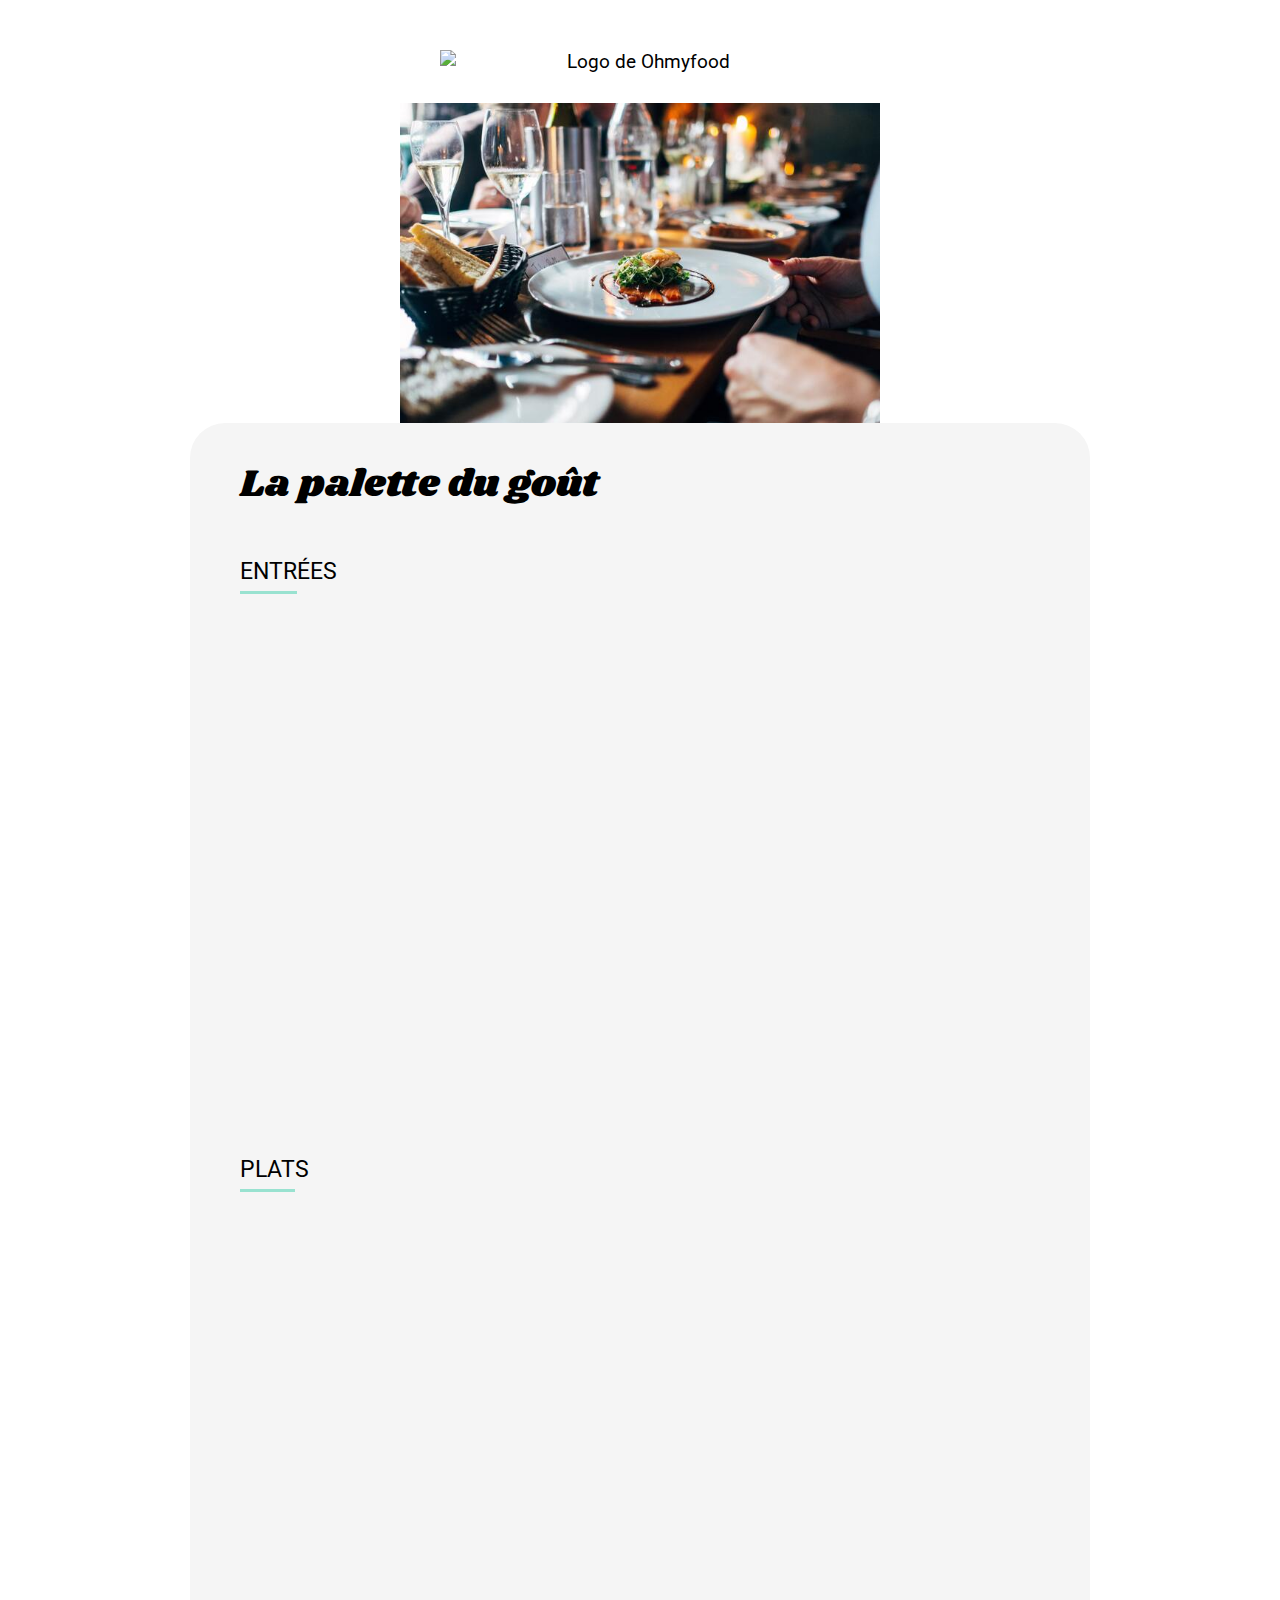
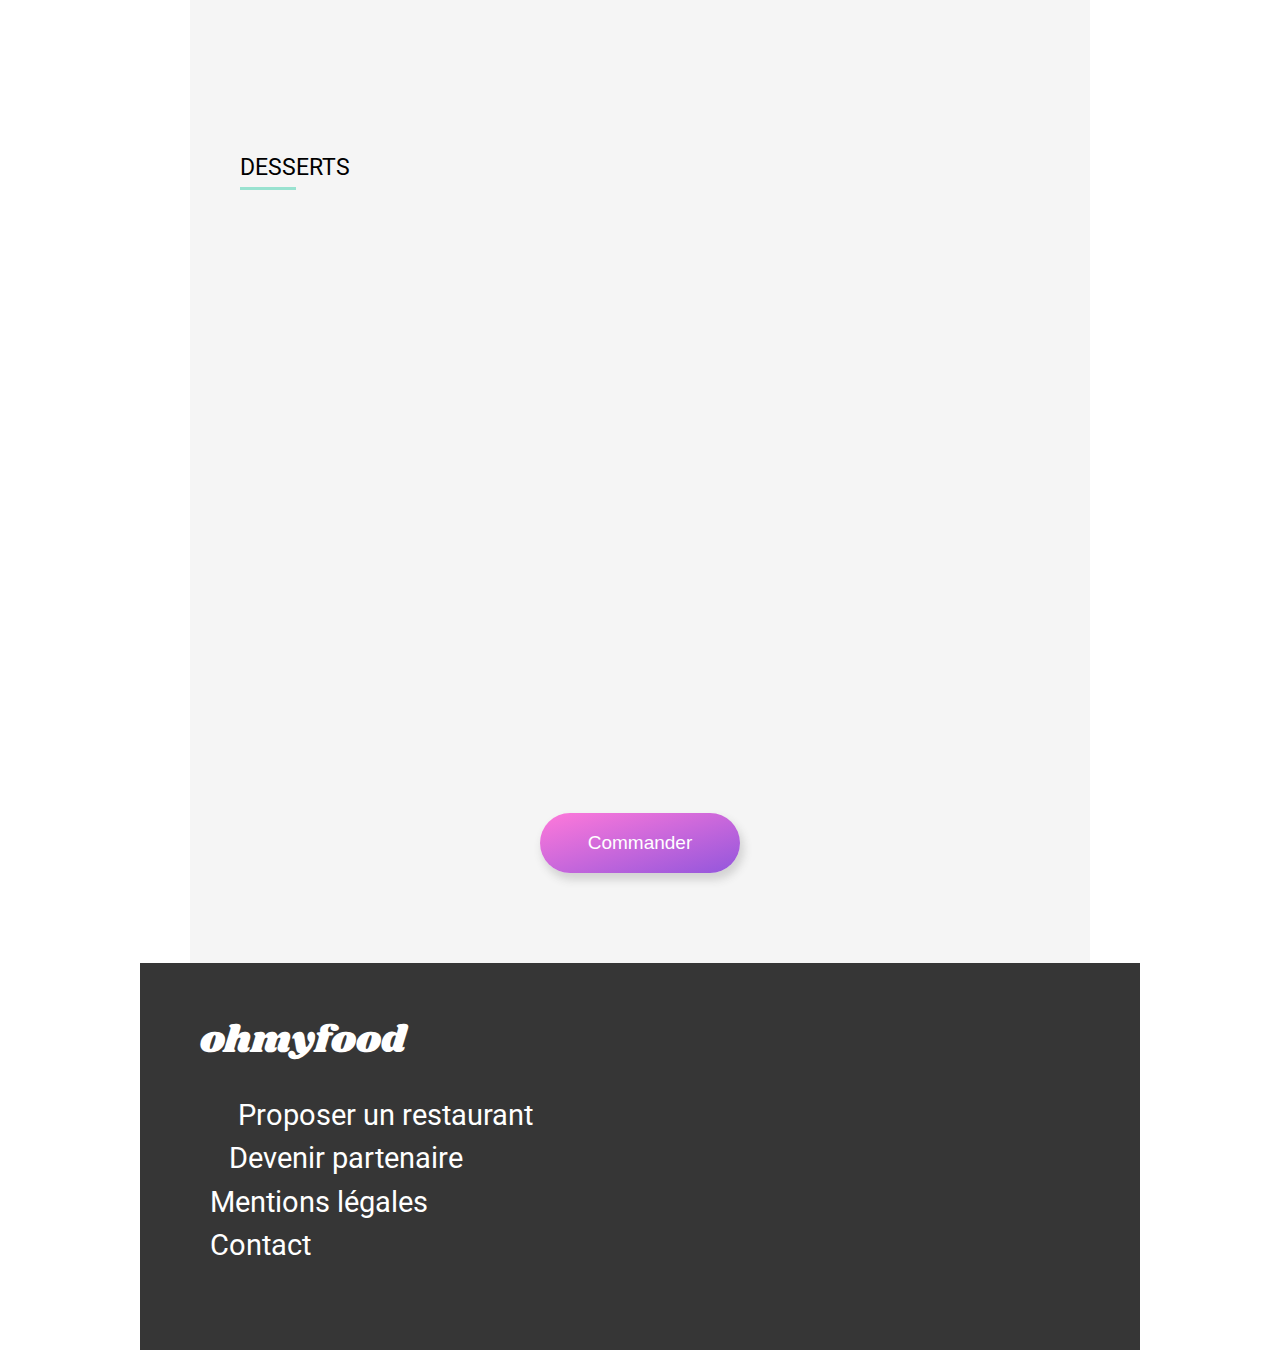
==== pages/1_la-palette-du-gout.html @ 75333921 "idem" ====
<!DOCTYPE html>
<html lang="fr">

<head>
    <meta charset="UTF-8">
    <meta http-equiv="X-UA-Compatible" content="IE=edge">
    <meta name="viewport" content="width=device-width, initial-scale=1.0">
    <meta name="description" content="Réserver des menus en ligne. Paris. La palette du goût">

    <link rel="preconnect" href="https://fonts.googleapis.com">
    <link rel="preconnect" href="https://fonts.gstatic.com" crossorigin>
    <link
        href="https://fonts.googleapis.com/css2?family=Roboto:ital,wght@0,400;0,700;1,400;1,700&family=Shrikhand&display=swap"
        rel="stylesheet">

    <link rel="stylesheet" href="https://cdnjs.cloudflare.com/ajax/libs/font-awesome/6.1.1/css/all.min.css"
        integrity="sha512-KfkfwYDsLkIlwQp6LFnl8zNdLGxu9YAA1QvwINks4PhcElQSvqcyVLLD9aMhXd13uQjoXtEKNosOWaZqXgel0g=="
        crossorigin="anonymous" referrerpolicy="no-referrer" />

    <link href="/compiled/index.css" rel="stylesheet" type="text/css">
    <link href="/compiled/tablet.css" rel="stylesheet" media="screen and (min-width: 760px)">
    <link href="/compiled/desktop.css" rel="stylesheet" media="screen and (min-width: 992px)">

    <title>La palette du goût</title>
</head>

<body>

    <header class="withBtn">
        <a href="/index.html" id="goBack">
            <i class="fa-solid fa-arrow-left"></i>
        </a>
        <img src="/images/logo/ohmyfood@2x.svg" alt="Logo de Ohmyfood">
    </header>

    <div id="Palette">
    </div>

    <section class="menuSection">
        <h1 id="titleRestaurant">La palette du goût</h1>
        <div id="MenuLikeBtn">
            <i class="fa-regular fa-heart heart-empty"></i>
            <i class="fa-solid fa-heart heart-full"></i>
        </div>

        <article>
            <h2><span class="greenLine">Entr</span>ées</h2>

            <div class="box menuBox delay1">
                <h3>Fricassée d'escargot</h3>
                <div class="flex-row">
                    <p>Au piment d'espelette</p>
                    <p class="price">25€</p>

                    <div class="checkAnimation">
                        <i class="fa-solid fa-circle-check"></i>
                    </div>
                </div>
            </div>

            <div class="box menuBox delay2">
                <h3>Foie gras de canard mi-cuit</h3>
                <div class="flex-row">
                    <p>Et ses copeaux de truffe noire</p>
                    <p class="price">35€</p>

                    <div class="checkAnimation">
                        <i class="fa-solid fa-circle-check"></i>
                    </div>
                </div>
            </div>

            <div class="box menuBox delay3">
                <h3>Oeuf au plat</h3>
                <div class="flex-row">
                    <p>Assaisonné à la truffe sur lit de caviar</p>
                    <p class="price">20€</p>
                    <div class="checkAnimation">
                        <i class="fa-solid fa-circle-check"></i>
                    </div>
                </div>
            </div>
        </article>

        <article>
            <h2><span class="greenLine">Plat</span>s</h2>

            <div class="box menuBox delay4">
                <h3>Filet de boeuf aux herbes</h3>
                <div class="flex-row">
                    <p>Accompagné de sa ribambelle de légumes</p>
                    <p class="price">40€</p>
                    <div class="checkAnimation">
                        <i class="fa-solid fa-circle-check"></i>
                    </div>
                </div>
            </div>

            <div class="box menuBox delay5">
                <h3>Parmentier de queue de boeuf</h3>
                <div class="flex-row">
                    <p>À la truffe noire sur sa purée de panais</p>
                    <p class="price">35€</p>
                    <div class="checkAnimation">
                        <i class="fa-solid fa-circle-check"></i>
                    </div>
                </div>
            </div>

            <div class="box menuBox delay5">
                <h3>Filet de Turbot</h3>
                <div class="flex-row">
                    <p>Aux agrumes</p>
                    <p class="price">44€</p>
                    <div class="checkAnimation">
                        <i class="fa-solid fa-circle-check"></i>
                    </div>
                </div>
            </div>
        </article>

        <article>
            <h2><span class="greenLine">Dess</span>erts</h2>

            <div class="box menuBox delay5">
                <h3>Paris-Brest</h3>
                <div class="flex-row">
                    <p>Revisité</p>
                    <p class="price">18€</p>
                    <div class="checkAnimation">
                        <i class="fa-solid fa-circle-check"></i>
                    </div>
                </div>
            </div>

            <div class="box menuBox delay5">
                <h3>Macaron au chocolat d'exception</h3>
                <div class="flex-row">
                    <p>Et glace à la vanille de Madagascar</p>
                    <p class="price">22€</p>
                    <div class="checkAnimation">
                        <i class="fa-solid fa-circle-check"></i>
                    </div>
                </div>
            </div>

            <div class="box menuBox delay5">
                <h3>Mousse au chocolat</h3>
                <div class="flex-row">
                    <p>Au piment d'espelette à la truffe noire</p>
                    <p class="price">23€</p>
                    <div class="checkAnimation">
                        <i class="fa-solid fa-circle-check"></i>
                    </div>
                </div>
            </div>
        </article>

        <button id="orderBtn">Commander</button>

    </section>

    <footer>
        <h4>ohmyfood</h4>
        <ul>
            <li>
                <a href="#" class="link">
                    <i class="fa-solid fa-utensils"></i>
                    <p>Proposer un restaurant</p>
                </a>
            </li>
            <li>
                <a href="#" class="link">
                    <i class="fa-solid fa-handshake-angle"></i>
                    <p>Devenir partenaire</p>
                </a>
            </li>
            <li>
                <a href="#" class="link linkOnly">Mentions légales</a>
            </li>
            <li>
                <a href="mailto:ohmyfood@yahoo.com" class="link linkOnly">Contact</a>
            </li>
        </ul>
    </footer>
</body>

</html>
---- compiled/index.css ----
.loader{background-color:#f5f5f5;position:absolute;z-index:10;top:0;left:0;right:0;bottom:0;width:100%;height:250%;overflow:hidden;-webkit-animation:loader 3s linear;animation:loader 3s linear;-webkit-animation-delay:.5s;animation-delay:.5s;-webkit-animation-fill-mode:forwards;animation-fill-mode:forwards}@-webkit-keyframes loader{0%{opacity:1}40%{opacity:.8}60%{opacity:.5}90%{opacity:.2}99%{opacity:.1;width:100%}100%{opacity:0;width:0px;z-index:-10;display:none}}@keyframes loader{0%{opacity:1}40%{opacity:.8}60%{opacity:.5}90%{opacity:.2}99%{opacity:.1;width:100%}100%{opacity:0;width:0px;z-index:-10;display:none}}.heart{width:120px;height:120px;font-size:25px;display:flex;flex-direction:column;justify-content:center;align-items:center;margin:50% 20%;-webkit-animation:loader--heart 500ms alternate infinite;animation:loader--heart 500ms alternate infinite;-webkit-animation-iteration-count:6;animation-iteration-count:6;-webkit-animation-delay:.5s;animation-delay:.5s}.heart .heart-full{opacity:1}@-webkit-keyframes loader--heart{0%{transform:scale(0)}100%{transform:scale(4)}}@keyframes loader--heart{0%{transform:scale(0)}100%{transform:scale(4)}}@-webkit-keyframes menuBoxes{0%{transform:scale(0)}100%{transform:scale(1)}}@keyframes menuBoxes{0%{transform:scale(0)}100%{transform:scale(1)}}.menuBox{transform:scale(0);-webkit-animation:menuBoxes 900ms both;animation:menuBoxes 900ms both}.delay1{-webkit-animation-delay:100ms;animation-delay:100ms}.delay2{-webkit-animation-delay:200ms;animation-delay:200ms}.delay3{-webkit-animation-delay:300ms;animation-delay:300ms}.delay4{-webkit-animation-delay:350ms;animation-delay:350ms}.delay5{-webkit-animation-delay:370ms;animation-delay:370ms}@font-face{font-family:"Roboto",sans-serif;font-family:"Shrikhand",cursive;src:url("https://fonts.googleapis.com/css2?family=Roboto:ital,wght@0,400;0,700;1,400;1,700&family=Shrikhand&display=swap")}body{font-family:"Roboto",sans-serif}h2{font-size:1.8em}h3{font-size:1.1em;padding:0;margin:0}#titleRestaurant{font-family:"Shrikhand",cursive;font-size:2em;font-weight:normal}article h2{text-transform:uppercase;font-weight:normal;font-size:1.2em}article h2 .greenLine{border-bottom:3px solid #99e2d0;padding-bottom:6px}.menuBox h3{font-size:20px}h4{font-family:"Shrikhand",cursive;color:#fff;font-weight:normal;padding:5% 0 1% 6%;font-size:25px;margin:0%}*{box-sizing:border-box;scroll-behavior:smooth}body{background-color:#f5f5f5;margin:0%}#notice{background-color:#fff;padding-bottom:15%}#notice h2{padding-left:1%;margin-bottom:1%}section{padding:5%;display:flex;flex-direction:column;justify-content:space-between}.box{border:none;box-shadow:rgba(0,0,0,.24) 0px 3px 8px;padding:3%;margin:6% 3% 1% 3%;font-weight:bold;cursor:pointer}.noticeBox{display:flex;flex-direction:row;justify-content:flex-start;align-items:center;background-color:#f5f5f5;border-radius:25px;transition:all 200ms ease-in-out;position:relative;font-size:1.3em}.noticeBox i{margin:0 7%;color:gray;font-size:1.3em}.noticeBox:hover{background-color:#f5edff}.noticeBox:hover i{color:#9356dc}.noticeNumber{background-color:#9356dc;color:#fff;font-weight:normal;border-radius:50%;padding:4px 10px;position:absolute;left:-15px}#restaurants{background-color:#f5f5f5;display:flex;flex-direction:column}.card{width:445px;background-color:#fff;border-radius:20px;margin-bottom:5%;position:relative;box-shadow:rgba(0,0,0,.24) 0px 3px 8px}.card>a{text-decoration:none;color:#000}.card>a>img{width:100%;height:220px;-o-object-fit:cover;object-fit:cover;border-radius:20px 20px 0 0}.description{display:flex;flex-direction:row;align-items:flex-start;padding:3% 0 0 5%;font-size:1.4em}.description p{margin-top:0;font-size:1em}#Palette,#Note,#France,#Delice{background-size:cover;background-repeat:no-repeat;height:320px;max-width:600px;flex-basis:100%;margin-bottom:-50px}#Palette{background-image:url(/images/restaurants/Palette_medium.jpg)}#Note{background-image:url(/images/restaurants/Note_medium.jpg)}#France{background-image:url(/images/restaurants/France_medium.jpg)}#Delice{background-image:url(/images/restaurants/Delice_medium.jpg)}.menuSection{background-color:#f5f5f5;border-radius:35px 35px 0 0;margin-top:-40px;padding-top:8px;position:relative}.menuSection article{margin-bottom:5%}.menuBox{background-color:#fff;display:flex;flex-direction:column;justify-content:space-between;border-radius:15px;margin-left:0%;padding:3% 4% 3% 3%;height:80px;position:relative;transition:all 400ms ease-in-out}.flex-row{display:flex;flex-direction:row;font-size:18px}.flex-row p{margin-top:1%}.flex-row p:first-child{font-weight:normal}.price{align-items:flex-end;text-align:right;margin-left:auto;font-weight:bold;transition:all 400ms ease-in-out}header{text-align:center;background-color:#fff;padding-top:5%;padding-bottom:3%}.withBtn{display:flex;flex-direction:row;justify-content:space-evenly}footer{background-color:#363636;margin-bottom:0;padding-bottom:6%}footer ul{list-style-type:none;padding-left:7%}.link{text-decoration:none;color:#fff;font-size:20px;display:flex;flex-direction:row;align-items:center;padding-bottom:1%}.link p{margin:0;padding-left:2%}.link:hover p{-webkit-text-decoration:underline #99e2d0;text-decoration:underline #99e2d0}.link:hover i{color:#99e2d0}.linkOnly:hover{-webkit-text-decoration:underline #99e2d0;text-decoration:underline #99e2d0}.fa-utensils{margin-right:1%}nav{background-color:#f5f5f5;text-align:center}.localisation{background-color:#e5e5e5;border-top:3px solid #d4d4d4;flex-basis:100%;font-weight:bold;font-size:1.2em;display:flex;flex-direction:row;align-items:center;justify-content:center}.localisation i{padding-right:4%}.explore{padding:4% 4% 14% 4%}.explore h1{font-size:31px;padding:0 9%;margin-bottom:0%}.explore p{font-size:1.5em}button{background:linear-gradient(to bottom right, #ff79da, #9356DC);padding:18px;border:none;border-radius:40px;box-shadow:3px 6px 8px 1px #d3d3d3;cursor:pointer;margin-top:4%;transition:all 350ms ease-in-out;color:#fff;font-size:1.3em}button:hover{background:linear-gradient(to bottom right, rgba(255, 121, 217, 0.8470588235), rgba(146, 86, 220, 0.8470588235));box-shadow:8px 18px 10px 1px #bdbdbd}#orderBtn{color:#fff;font-size:19px;width:200px;margin:10% auto 5% auto;height:60px;padding:0}.newItem{color:#278870;background-color:#99e2d0;text-align:center;font-weight:bold;font-size:17px;padding:2% 4%;width:100px;border-radius:3px;position:absolute;top:20px;right:15px}.heart-empty,.heart-full{font-size:1.6em;right:30px;bottom:35px;cursor:pointer;transition:all 650ms ease-in-out}.heart-empty{color:gray;z-index:1;position:absolute}.heart-empty:hover{opacity:0;z-index:2}.heart-full{position:absolute;z-index:2;opacity:0;background:-webkit-linear-gradient(#9356DC, #ff79da);background-clip:text;-webkit-background-clip:text;-webkit-text-fill-color:rgba(0,0,0,0)}.heart-full:hover{opacity:1;z-index:1}#MenuLikeBtn{position:absolute;right:40px;top:105px;font-size:20px}#goBack{background:none;border:none;color:#000;font-size:25px;margin-left:-50px;position:absolute;left:80px;top:18px;cursor:pointer;transition:all 200ms ease-in-out}#goBack:hover{color:#9356dc}#goBack:hover:active{color:#ff79da}.checkAnimation{width:0px;background-color:#99e2d0;color:#fff;font-size:25px;border-radius:0 15px 15px 0;transition:all 350ms ease-in-out;-webkit-animation-fill-mode:both;animation-fill-mode:both;overflow:hidden;display:flex;flex-direction:row;justify-content:center;align-items:center;text-align:center;height:100%;position:absolute;right:0px;bottom:0px}.checkAnimation i{transform:rotate(0);transition:all 450ms ease-in-out}.menuBox:hover .checkAnimation{width:68px;margin-left:auto;transition:all 400ms ease-in-out}.menuBox:hover .checkAnimation i{transform:rotate(360deg)}.menuBox:hover .price{margin-right:68px}.menuBox:hover p:first-child{text-overflow:ellipsis;white-space:nowrap;overflow:hidden;max-height:22px}/*# sourceMappingURL=index.css.map */
---- compiled/tablet.css ----
@media screen and (min-width: 760px) {

    /*Accueil*/

    header img {
        width: 250px;
    }

    button {
        padding: 35px;
        font-size: 1.6em;
    }

    .noticeBox {
        font-size: 1.6em;
    }

    #restaurants {
        display: flex;
        flex-direction: row;
        flex-wrap: wrap;
        max-width: 800px;
        padding-left: 5%;
    }

    #restaurants h2 {
        flex-basis: 100%;
    }

    .card {
        flex-basis: 40%;
        width: 400px;
        height: 280px;
        transform: scale(1);
        transition: all 350ms ease-in-out;
    }

    .card img {
        width: 400px;
    }

    .card:hover {
        transform: scale(1.2);
    }

    .description {
        font-size: 1.4em;
        padding-top: 3%;
    }

    footer h4 {
        font-size: 2em;
    }

    .link {
        font-size: 1.5em;
    }

/*Pages menu*/

body {
    font-size:larger
}

header img {
    width: 300px;
}

#menuImg {
    height: 500px;
}

#titleRestaurant {
    font-size: 2.5em;
}

#MenuLikeBtn {
    font-size: 1.6em;
    top: 120px;
}

.menuBox {
    padding-bottom: 4%;
    height: 100px;
    
}

.menuBox:hover .checkAnimation {
    width: 90px;
}

.menuBox:hover .price {
    margin-right: 95px;
}

}



}
---- compiled/desktop.css ----
@media screen and (min-width: 992px) {

  /*Version accueil*/  

    body {
        max-width: 1000px;
        margin: 0 auto;
        font-size: larger;
    }

    header img {
    width: 400px;
  }

  nav {
    display: flex;
    flex-direction: column-reverse;
  }

  

  #notice {
    background-color: #f5f5f5fa;
  }

  .noticeBox {
    background-color: white;
  }

  .noticeNumber {
    padding: 0 9px;
  }

  #restaurants {
    background-color: #EDEDED;
    max-width: 1000px;
    width: 100%;
  }

  .card {
    width: 95%;
    height: fit-content;
    
  }

  .card>a>img {
    max-width: 800px;
    height: 500px;
  }

  .card:hover {
    transform: none;
    opacity: 0.9;
  }

  .newItem {
    padding-right: 3%;
  }

/*Version pages menu*/

body {
  background-color: white;
}

#titleRestaurant {
  font-size: 2em;
}

#Palette, #Note, #France, #Delice {
  background-size: contain;
  background-position: 50%;
  margin: auto;
}

.menuSection {
  width: 90%;
  margin: auto;
}

.menuBox {
  height: 120px;
  width: 80%;
}


}
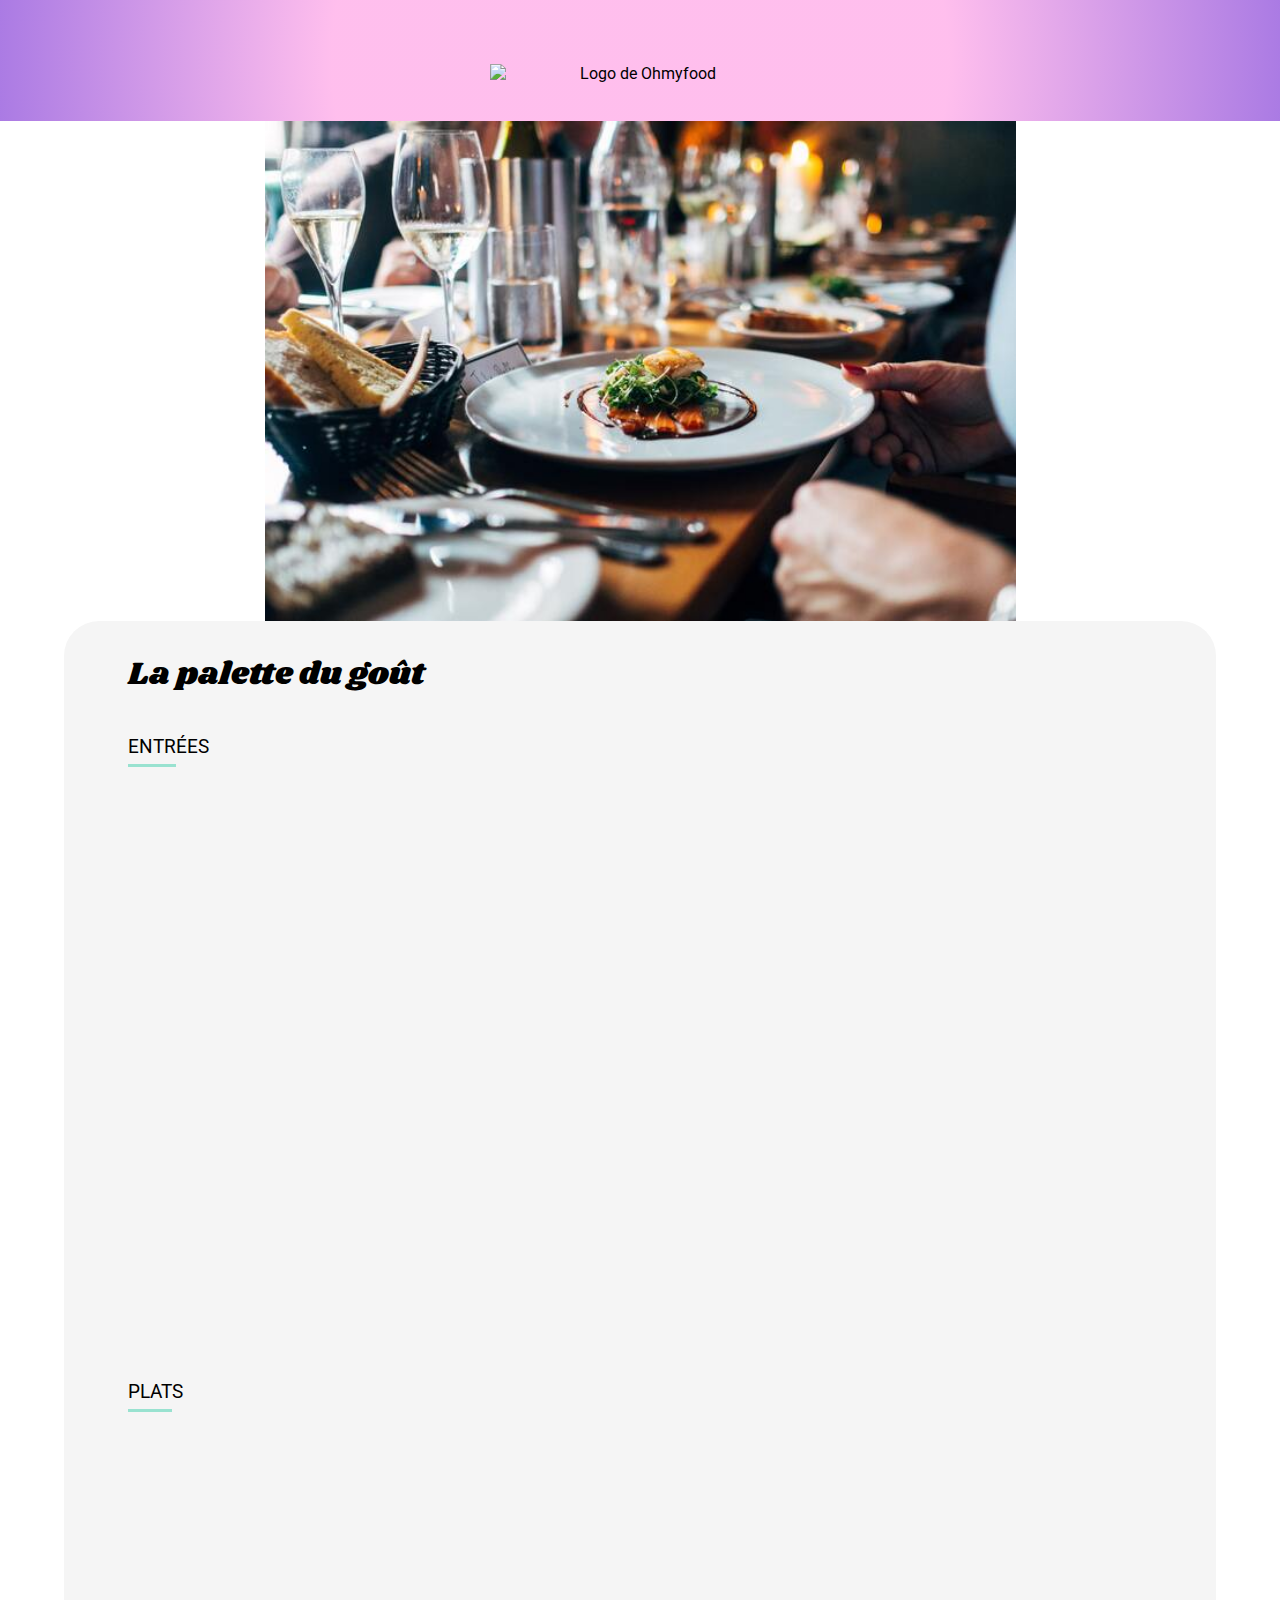
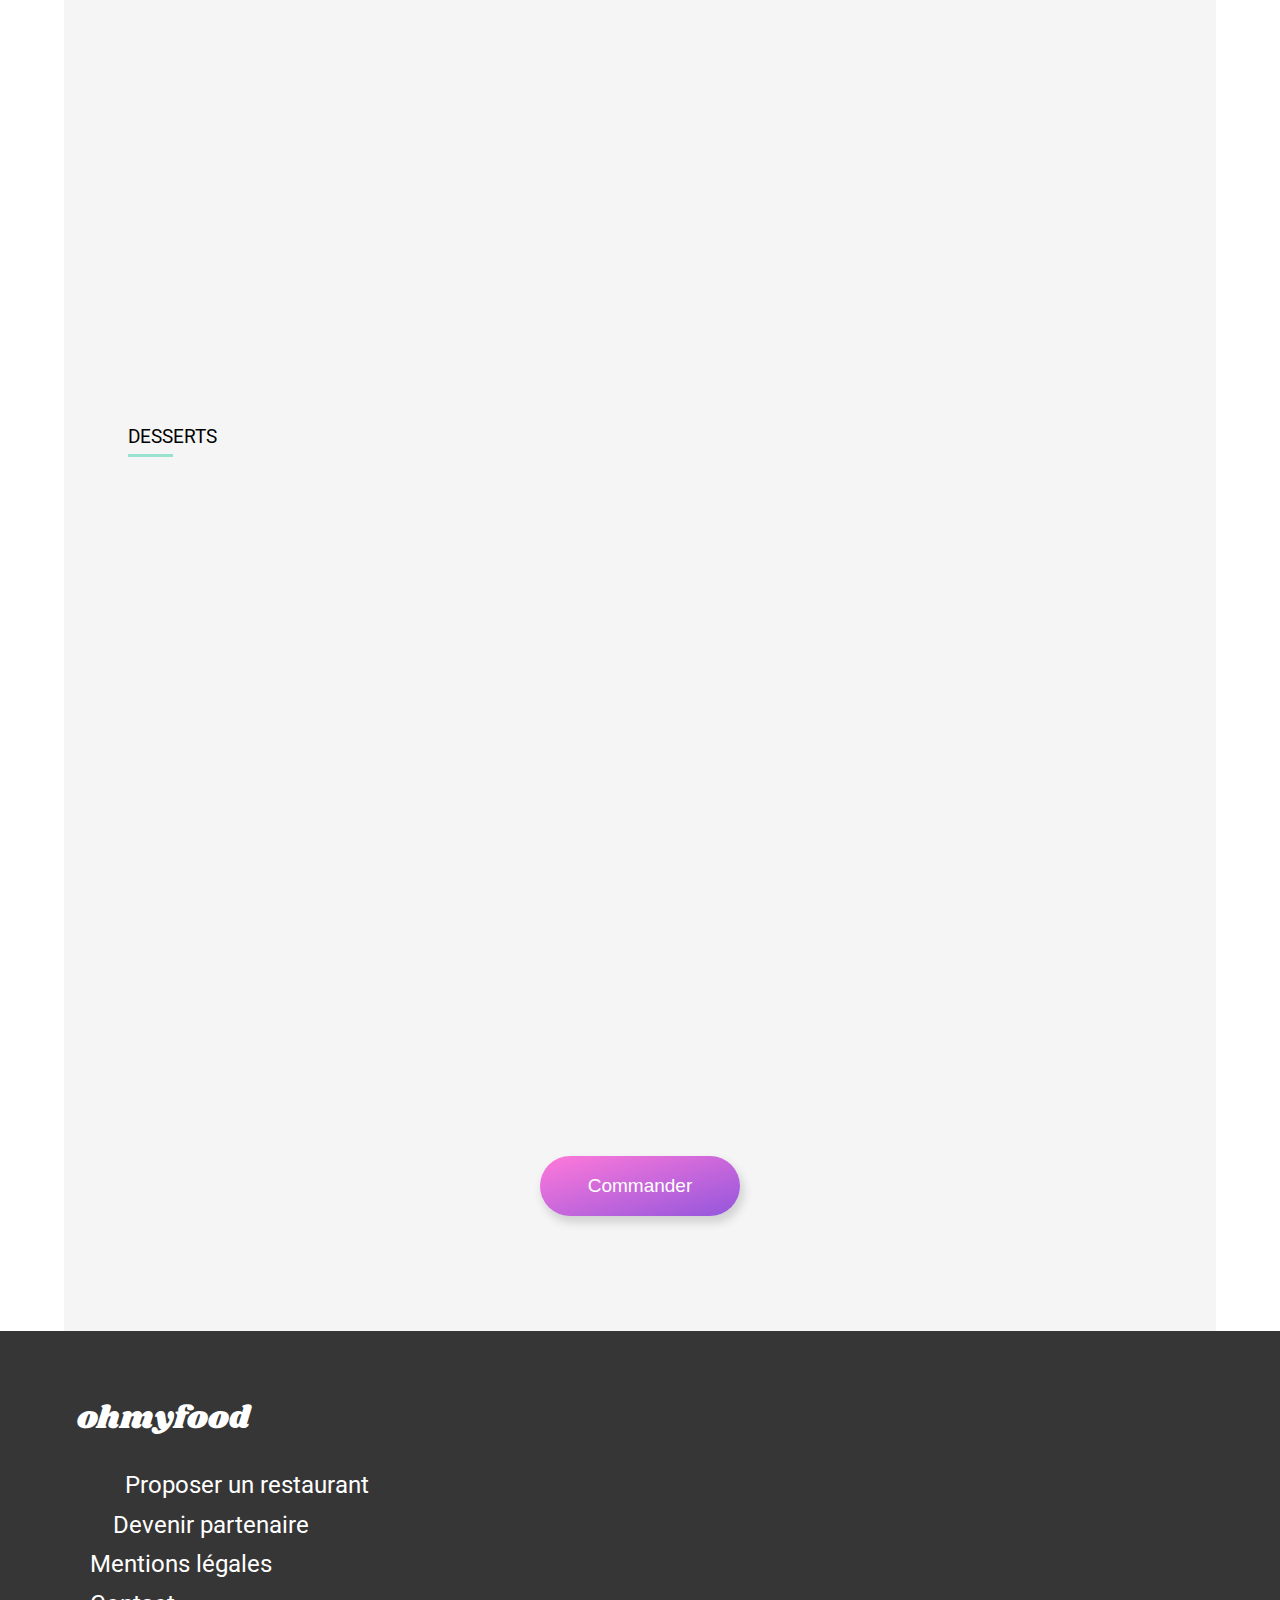
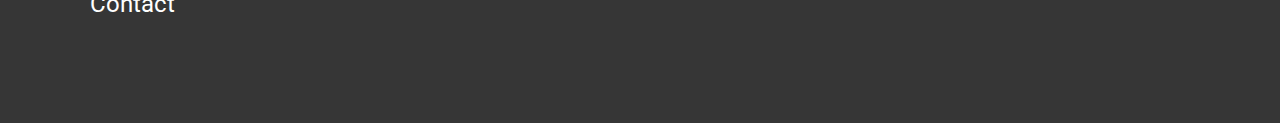
==== commit 7a8535e5: "code refactoring" ====
--- a/pages/1_la-palette-du-gout.html
+++ b/pages/1_la-palette-du-gout.html
@@ -17,6 +17,7 @@
         integrity="sha512-KfkfwYDsLkIlwQp6LFnl8zNdLGxu9YAA1QvwINks4PhcElQSvqcyVLLD9aMhXd13uQjoXtEKNosOWaZqXgel0g=="
         crossorigin="anonymous" referrerpolicy="no-referrer" />
 
+    <link href="compiled/normalize.css" rel="stylesheet" type="text/css">
     <link href="/compiled/index.css" rel="stylesheet" type="text/css">
     <link href="/compiled/tablet.css" rel="stylesheet" media="screen and (min-width: 760px)">
     <link href="/compiled/desktop.css" rel="stylesheet" media="screen and (min-width: 992px)">
@@ -45,113 +46,100 @@
 
         <article>
             <h2><span class="greenLine">Entr</span>ées</h2>
-
             <div class="box menuBox delay1">
                 <h3>Fricassée d'escargot</h3>
                 <div class="flex-row">
                     <p>Au piment d'espelette</p>
                     <p class="price">25€</p>
-
-                    <div class="checkAnimation">
-                        <i class="fa-solid fa-circle-check"></i>
-                    </div>
+                </div>
+                <div class="checkAnimation">
+                    <i class="fa-solid fa-circle-check"></i>
                 </div>
             </div>
-
             <div class="box menuBox delay2">
                 <h3>Foie gras de canard mi-cuit</h3>
                 <div class="flex-row">
                     <p>Et ses copeaux de truffe noire</p>
                     <p class="price">35€</p>
-
-                    <div class="checkAnimation">
-                        <i class="fa-solid fa-circle-check"></i>
-                    </div>
+                </div>
+                <div class="checkAnimation">
+                    <i class="fa-solid fa-circle-check"></i>
                 </div>
             </div>
-
             <div class="box menuBox delay3">
                 <h3>Oeuf au plat</h3>
                 <div class="flex-row">
                     <p>Assaisonné à la truffe sur lit de caviar</p>
                     <p class="price">20€</p>
-                    <div class="checkAnimation">
-                        <i class="fa-solid fa-circle-check"></i>
-                    </div>
+                </div>
+                <div class="checkAnimation">
+                    <i class="fa-solid fa-circle-check"></i>
                 </div>
             </div>
         </article>
-
         <article>
             <h2><span class="greenLine">Plat</span>s</h2>
-
             <div class="box menuBox delay4">
                 <h3>Filet de boeuf aux herbes</h3>
                 <div class="flex-row">
                     <p>Accompagné de sa ribambelle de légumes</p>
                     <p class="price">40€</p>
-                    <div class="checkAnimation">
-                        <i class="fa-solid fa-circle-check"></i>
-                    </div>
+                </div>
+                <div class="checkAnimation">
+                    <i class="fa-solid fa-circle-check"></i>
                 </div>
             </div>
-
             <div class="box menuBox delay5">
                 <h3>Parmentier de queue de boeuf</h3>
                 <div class="flex-row">
                     <p>À la truffe noire sur sa purée de panais</p>
                     <p class="price">35€</p>
-                    <div class="checkAnimation">
-                        <i class="fa-solid fa-circle-check"></i>
-                    </div>
+                </div>
+                <div class="checkAnimation">
+                    <i class="fa-solid fa-circle-check"></i>
                 </div>
             </div>
-
             <div class="box menuBox delay5">
                 <h3>Filet de Turbot</h3>
                 <div class="flex-row">
                     <p>Aux agrumes</p>
                     <p class="price">44€</p>
-                    <div class="checkAnimation">
-                        <i class="fa-solid fa-circle-check"></i>
-                    </div>
+                </div>
+                <div class="checkAnimation">
+                    <i class="fa-solid fa-circle-check"></i>
                 </div>
             </div>
         </article>
-
         <article>
             <h2><span class="greenLine">Dess</span>erts</h2>
-
             <div class="box menuBox delay5">
                 <h3>Paris-Brest</h3>
                 <div class="flex-row">
                     <p>Revisité</p>
                     <p class="price">18€</p>
-                    <div class="checkAnimation">
-                        <i class="fa-solid fa-circle-check"></i>
-                    </div>
+                </div>
+                <div class="checkAnimation">
+                    <i class="fa-solid fa-circle-check"></i>
                 </div>
             </div>
-
             <div class="box menuBox delay5">
                 <h3>Macaron au chocolat d'exception</h3>
                 <div class="flex-row">
                     <p>Et glace à la vanille de Madagascar</p>
                     <p class="price">22€</p>
-                    <div class="checkAnimation">
-                        <i class="fa-solid fa-circle-check"></i>
-                    </div>
+                </div>
+                <div class="checkAnimation">
+                    <i class="fa-solid fa-circle-check"></i>
                 </div>
             </div>
-
             <div class="box menuBox delay5">
                 <h3>Mousse au chocolat</h3>
                 <div class="flex-row">
                     <p>Au piment d'espelette à la truffe noire</p>
                     <p class="price">23€</p>
-                    <div class="checkAnimation">
-                        <i class="fa-solid fa-circle-check"></i>
-                    </div>
+                </div>
+                <div class="checkAnimation">
+                    <i class="fa-solid fa-circle-check"></i>
                 </div>
             </div>
         </article>
--- a/compiled/index.css
+++ b/compiled/index.css
@@ -1 +1 @@
-.loader{background-color:#f5f5f5;position:absolute;z-index:10;top:0;left:0;right:0;bottom:0;width:100%;height:250%;overflow:hidden;-webkit-animation:loader 3s linear;animation:loader 3s linear;-webkit-animation-delay:.5s;animation-delay:.5s;-webkit-animation-fill-mode:forwards;animation-fill-mode:forwards}@-webkit-keyframes loader{0%{opacity:1}40%{opacity:.8}60%{opacity:.5}90%{opacity:.2}99%{opacity:.1;width:100%}100%{opacity:0;width:0px;z-index:-10;display:none}}@keyframes loader{0%{opacity:1}40%{opacity:.8}60%{opacity:.5}90%{opacity:.2}99%{opacity:.1;width:100%}100%{opacity:0;width:0px;z-index:-10;display:none}}.heart{width:120px;height:120px;font-size:25px;display:flex;flex-direction:column;justify-content:center;align-items:center;margin:50% 20%;-webkit-animation:loader--heart 500ms alternate infinite;animation:loader--heart 500ms alternate infinite;-webkit-animation-iteration-count:6;animation-iteration-count:6;-webkit-animation-delay:.5s;animation-delay:.5s}.heart .heart-full{opacity:1}@-webkit-keyframes loader--heart{0%{transform:scale(0)}100%{transform:scale(4)}}@keyframes loader--heart{0%{transform:scale(0)}100%{transform:scale(4)}}@-webkit-keyframes menuBoxes{0%{transform:scale(0)}100%{transform:scale(1)}}@keyframes menuBoxes{0%{transform:scale(0)}100%{transform:scale(1)}}.menuBox{transform:scale(0);-webkit-animation:menuBoxes 900ms both;animation:menuBoxes 900ms both}.delay1{-webkit-animation-delay:100ms;animation-delay:100ms}.delay2{-webkit-animation-delay:200ms;animation-delay:200ms}.delay3{-webkit-animation-delay:300ms;animation-delay:300ms}.delay4{-webkit-animation-delay:350ms;animation-delay:350ms}.delay5{-webkit-animation-delay:370ms;animation-delay:370ms}@font-face{font-family:"Roboto",sans-serif;font-family:"Shrikhand",cursive;src:url("https://fonts.googleapis.com/css2?family=Roboto:ital,wght@0,400;0,700;1,400;1,700&family=Shrikhand&display=swap")}body{font-family:"Roboto",sans-serif}h2{font-size:1.8em}h3{font-size:1.1em;padding:0;margin:0}#titleRestaurant{font-family:"Shrikhand",cursive;font-size:2em;font-weight:normal}article h2{text-transform:uppercase;font-weight:normal;font-size:1.2em}article h2 .greenLine{border-bottom:3px solid #99e2d0;padding-bottom:6px}.menuBox h3{font-size:20px}h4{font-family:"Shrikhand",cursive;color:#fff;font-weight:normal;padding:5% 0 1% 6%;font-size:25px;margin:0%}*{box-sizing:border-box;scroll-behavior:smooth}body{background-color:#f5f5f5;margin:0%}#notice{background-color:#fff;padding-bottom:15%}#notice h2{padding-left:1%;margin-bottom:1%}section{padding:5%;display:flex;flex-direction:column;justify-content:space-between}.box{border:none;box-shadow:rgba(0,0,0,.24) 0px 3px 8px;padding:3%;margin:6% 3% 1% 3%;font-weight:bold;cursor:pointer}.noticeBox{display:flex;flex-direction:row;justify-content:flex-start;align-items:center;background-color:#f5f5f5;border-radius:25px;transition:all 200ms ease-in-out;position:relative;font-size:1.3em}.noticeBox i{margin:0 7%;color:gray;font-size:1.3em}.noticeBox:hover{background-color:#f5edff}.noticeBox:hover i{color:#9356dc}.noticeNumber{background-color:#9356dc;color:#fff;font-weight:normal;border-radius:50%;padding:4px 10px;position:absolute;left:-15px}#restaurants{background-color:#f5f5f5;display:flex;flex-direction:column}.card{width:445px;background-color:#fff;border-radius:20px;margin-bottom:5%;position:relative;box-shadow:rgba(0,0,0,.24) 0px 3px 8px}.card>a{text-decoration:none;color:#000}.card>a>img{width:100%;height:220px;-o-object-fit:cover;object-fit:cover;border-radius:20px 20px 0 0}.description{display:flex;flex-direction:row;align-items:flex-start;padding:3% 0 0 5%;font-size:1.4em}.description p{margin-top:0;font-size:1em}#Palette,#Note,#France,#Delice{background-size:cover;background-repeat:no-repeat;height:320px;max-width:600px;flex-basis:100%;margin-bottom:-50px}#Palette{background-image:url(/images/restaurants/Palette_medium.jpg)}#Note{background-image:url(/images/restaurants/Note_medium.jpg)}#France{background-image:url(/images/restaurants/France_medium.jpg)}#Delice{background-image:url(/images/restaurants/Delice_medium.jpg)}.menuSection{background-color:#f5f5f5;border-radius:35px 35px 0 0;margin-top:-40px;padding-top:8px;position:relative}.menuSection article{margin-bottom:5%}.menuBox{background-color:#fff;display:flex;flex-direction:column;justify-content:space-between;border-radius:15px;margin-left:0%;padding:3% 4% 3% 3%;height:80px;position:relative;transition:all 400ms ease-in-out}.flex-row{display:flex;flex-direction:row;font-size:18px}.flex-row p{margin-top:1%}.flex-row p:first-child{font-weight:normal}.price{align-items:flex-end;text-align:right;margin-left:auto;font-weight:bold;transition:all 400ms ease-in-out}header{text-align:center;background-color:#fff;padding-top:5%;padding-bottom:3%}.withBtn{display:flex;flex-direction:row;justify-content:space-evenly}footer{background-color:#363636;margin-bottom:0;padding-bottom:6%}footer ul{list-style-type:none;padding-left:7%}.link{text-decoration:none;color:#fff;font-size:20px;display:flex;flex-direction:row;align-items:center;padding-bottom:1%}.link p{margin:0;padding-left:2%}.link:hover p{-webkit-text-decoration:underline #99e2d0;text-decoration:underline #99e2d0}.link:hover i{color:#99e2d0}.linkOnly:hover{-webkit-text-decoration:underline #99e2d0;text-decoration:underline #99e2d0}.fa-utensils{margin-right:1%}nav{background-color:#f5f5f5;text-align:center}.localisation{background-color:#e5e5e5;border-top:3px solid #d4d4d4;flex-basis:100%;font-weight:bold;font-size:1.2em;display:flex;flex-direction:row;align-items:center;justify-content:center}.localisation i{padding-right:4%}.explore{padding:4% 4% 14% 4%}.explore h1{font-size:31px;padding:0 9%;margin-bottom:0%}.explore p{font-size:1.5em}button{background:linear-gradient(to bottom right, #ff79da, #9356DC);padding:18px;border:none;border-radius:40px;box-shadow:3px 6px 8px 1px #d3d3d3;cursor:pointer;margin-top:4%;transition:all 350ms ease-in-out;color:#fff;font-size:1.3em}button:hover{background:linear-gradient(to bottom right, rgba(255, 121, 217, 0.8470588235), rgba(146, 86, 220, 0.8470588235));box-shadow:8px 18px 10px 1px #bdbdbd}#orderBtn{color:#fff;font-size:19px;width:200px;margin:10% auto 5% auto;height:60px;padding:0}.newItem{color:#278870;background-color:#99e2d0;text-align:center;font-weight:bold;font-size:17px;padding:2% 4%;width:100px;border-radius:3px;position:absolute;top:20px;right:15px}.heart-empty,.heart-full{font-size:1.6em;right:30px;bottom:35px;cursor:pointer;transition:all 650ms ease-in-out}.heart-empty{color:gray;z-index:1;position:absolute}.heart-empty:hover{opacity:0;z-index:2}.heart-full{position:absolute;z-index:2;opacity:0;background:-webkit-linear-gradient(#9356DC, #ff79da);background-clip:text;-webkit-background-clip:text;-webkit-text-fill-color:rgba(0,0,0,0)}.heart-full:hover{opacity:1;z-index:1}#MenuLikeBtn{position:absolute;right:40px;top:105px;font-size:20px}#goBack{background:none;border:none;color:#000;font-size:25px;margin-left:-50px;position:absolute;left:80px;top:18px;cursor:pointer;transition:all 200ms ease-in-out}#goBack:hover{color:#9356dc}#goBack:hover:active{color:#ff79da}.checkAnimation{width:0px;background-color:#99e2d0;color:#fff;font-size:25px;border-radius:0 15px 15px 0;transition:all 350ms ease-in-out;-webkit-animation-fill-mode:both;animation-fill-mode:both;overflow:hidden;display:flex;flex-direction:row;justify-content:center;align-items:center;text-align:center;height:100%;position:absolute;right:0px;bottom:0px}.checkAnimation i{transform:rotate(0);transition:all 450ms ease-in-out}.menuBox:hover .checkAnimation{width:68px;margin-left:auto;transition:all 400ms ease-in-out}.menuBox:hover .checkAnimation i{transform:rotate(360deg)}.menuBox:hover .price{margin-right:68px}.menuBox:hover p:first-child{text-overflow:ellipsis;white-space:nowrap;overflow:hidden;max-height:22px}/*# sourceMappingURL=index.css.map */+.loader{background-color:#f5f5f5;position:absolute;z-index:10;top:0;left:0;right:0;bottom:0;width:100%;height:250%;overflow:hidden;-webkit-animation:loader 3s linear;animation:loader 3s linear;-webkit-animation-delay:.5s;animation-delay:.5s;-webkit-animation-fill-mode:forwards;animation-fill-mode:forwards}@-webkit-keyframes loader{0%{opacity:1}99%{width:100%;opacity:.8}100%{opacity:0;width:0;z-index:-10;display:none}}@keyframes loader{0%{opacity:1}99%{width:100%;opacity:.8}100%{opacity:0;width:0;z-index:-10;display:none}}.heart{position:fixed;top:25%;left:45%;width:120px;height:120px;font-size:60px;margin:auto;-webkit-animation:loader--heart 2700ms alternate infinite;animation:loader--heart 2700ms alternate infinite}.heart .heart-full{opacity:1}@-webkit-keyframes loader--heart{0%{transform:scale(0.7)}30%{transform:scale(2)}50%{transform:scale(0.8)}70%{transform:scale(2)}90%{transform:scale(0.6)}100%{transform:scale(0)}}@keyframes loader--heart{0%{transform:scale(0.7)}30%{transform:scale(2)}50%{transform:scale(0.8)}70%{transform:scale(2)}90%{transform:scale(0.6)}100%{transform:scale(0)}}@-webkit-keyframes menuBoxes{0%{transform:scale(0)}100%{transform:scale(1)}}@keyframes menuBoxes{0%{transform:scale(0)}100%{transform:scale(1)}}.menuBox{transform:scale(0);-webkit-animation:menuBoxes 900ms both;animation:menuBoxes 900ms both}.delay1{-webkit-animation-delay:100ms;animation-delay:100ms}.delay2{-webkit-animation-delay:200ms;animation-delay:200ms}.delay3{-webkit-animation-delay:300ms;animation-delay:300ms}.delay4{-webkit-animation-delay:350ms;animation-delay:350ms}.delay5{-webkit-animation-delay:370ms;animation-delay:370ms}@font-face{font-family:"Roboto";font-family:"Shrikhand";src:url("https://fonts.googleapis.com/css2?family=Roboto:ital,wght@0,400;0,700;1,400;1,700&family=Shrikhand&display=swap")}body{font-family:"Roboto",sans-serif}h2{font-size:1.8em}.description h3{font-size:1.1em;padding:0;margin:0}#titleRestaurant{font-family:"Shrikhand",cursive;font-size:2em;font-weight:normal}article h2{text-transform:uppercase;font-weight:normal;font-size:1.2em}article h2 .greenLine{border-bottom:3px solid #99e2d0;padding-bottom:6px}.menuBox h3{font-size:20px}h4{font-family:"Shrikhand",cursive;color:#fff;font-weight:normal;padding:5% 0 1% 6%;font-size:25px;margin:0%}*{box-sizing:border-box;scroll-behavior:smooth}body{background-color:#f5f5f5;margin:0%}#notice{background-color:#fff;padding-bottom:15%}#notice h2{padding-left:1%;margin-bottom:1%}section{padding:5%;display:flex;flex-direction:column;justify-content:space-between}.box{border:none;box-shadow:rgba(0,0,0,.24) 0px 3px 12px;padding:3%;margin:6% 3% 1% 3%;font-weight:bold;cursor:pointer}.noticeBox{display:flex;flex-direction:row;justify-content:flex-start;align-items:center;background-color:#f5f5f5;border-radius:25px;transition:all 200ms ease-in-out;position:relative;font-size:1.3em}.noticeBox i{margin:0 7%;color:gray;font-size:1.3em}.noticeBox:hover{background-color:#f5edff}.noticeBox:hover i{color:#9356dc}.noticeNumber{background-color:#9356dc;color:#fff;font-weight:normal;border-radius:50%;padding:4px 10px;position:absolute;left:-15px}#restaurants{background-color:#f5f5f5;display:flex;flex-direction:column;padding-bottom:10%}.card{width:445px;background-color:#fff;border-radius:20px;margin-bottom:5%;position:relative;box-shadow:rgba(0,0,0,.24) 0px 3px 12px}.card>a{text-decoration:none;color:#000}.card>a>img{width:100%;height:220px;-o-object-fit:cover;object-fit:cover;border-radius:20px 20px 0 0}.description{display:flex;flex-direction:row;align-items:flex-start;padding:3% 0 0 5%;font-size:1.4em}.description p{margin-top:0;font-size:1em}.menuSection{background-color:#f5f5f5;border-radius:35px 35px 0 0;margin-top:-40px;padding-top:8px;position:relative}.menuSection article{margin-bottom:5%}.menuBox{background-color:#fff;display:flex;flex-direction:column;justify-content:space-between;border-radius:15px;margin-left:0%;padding:3% 4% 3% 3%;height:80px;position:relative;transition:all 400ms ease-in-out}.menuBox h3{padding:0;margin:0;text-overflow:ellipsis;white-space:nowrap}.flex-row{display:flex;flex-direction:row;font-size:18px}.flex-row p{margin-top:.7%}.flex-row p:first-child{font-weight:normal;text-overflow:ellipsis;white-space:nowrap;overflow:hidden}.price{align-items:flex-end;text-align:right;margin-left:auto;font-weight:bold;transition:all 400ms ease-in-out}header{text-align:center;background-color:#fff;padding-top:5%;padding-bottom:3%}.withBtn{display:flex;flex-direction:row;justify-content:space-evenly}footer{background-color:#363636;margin-bottom:0;padding-bottom:6%}footer ul{list-style-type:none;padding-left:7%}.link{text-decoration:none;color:#fff;font-size:20px;display:flex;flex-direction:row;align-items:center;padding-bottom:1%}.link p{margin:0;padding-left:2%}.link:hover p{-webkit-text-decoration:underline #99e2d0;text-decoration:underline #99e2d0}.link:hover i{color:#99e2d0}.linkOnly:hover{-webkit-text-decoration:underline #99e2d0;text-decoration:underline #99e2d0}.fa-utensils{margin-right:1%}nav{background-color:#f5f5f5;text-align:center}.localisation{background-color:#e5e5e5;border-top:3px solid #d4d4d4;flex-basis:100%;font-weight:bold;font-size:1.2em;display:flex;flex-direction:row;align-items:center;justify-content:center}.localisation i{padding-right:4%}.explore{padding:4% 4% 14% 4%}.explore h1{font-size:31px;padding:0 9%;margin-bottom:0%}.explore p{font-size:1.5em}button{background:linear-gradient(to bottom right, #ff79da, #9356dc);padding:18px;border:none;border-radius:40px;box-shadow:3px 6px 8px 1px #d3d3d3;cursor:pointer;margin-top:4%;transition:all 350ms ease-in-out;color:#fff;font-size:1.3em}button:hover{background:linear-gradient(to bottom right, rgba(255, 121, 217, 0.8470588235), rgba(146, 86, 220, 0.8470588235));box-shadow:8px 18px 10px 1px #bdbdbd}#orderBtn{color:#fff;font-size:19px;width:200px;margin:10% auto 5% auto;height:60px;padding:0}.newItem{color:#278870;background-color:#99e2d0;text-align:center;font-weight:bold;font-size:17px;padding:2% 4%;width:-webkit-fit-content;width:-moz-fit-content;width:fit-content;border-radius:3px;position:absolute;top:20px;right:15px}.heart-empty,.heart-full{font-size:1.6em;right:30px;bottom:35px;cursor:pointer;transition:all 650ms ease-in-out}.heart-empty{color:gray;z-index:1;position:absolute}.heart-empty:hover{opacity:0;z-index:2}.heart-full{position:absolute;z-index:2;opacity:0;background:-webkit-linear-gradient(#9356dc, #ff79da);background-clip:text;-webkit-background-clip:text;-webkit-text-fill-color:rgba(0,0,0,0)}.heart-full:hover{opacity:1;z-index:1}#MenuLikeBtn{position:absolute;right:40px;top:105px;font-size:20px}#goBack{background:none;border:none;color:#000;font-size:25px;margin-left:-50px;position:absolute;left:80px;top:18px;cursor:pointer;transition:all 200ms ease-in-out}#goBack:hover{color:#9356dc}#goBack:hover:active{color:#ff79da}.checkAnimation{width:0px;background-color:#99e2d0;color:#fff;font-size:25px;border-radius:0 15px 15px 0;transition:all 350ms ease-in-out;-webkit-animation-fill-mode:both;animation-fill-mode:both;overflow:hidden;display:flex;flex-direction:row;justify-content:center;align-items:center;text-align:center;height:100%;position:absolute;right:0px;bottom:0px;top:0px}.checkAnimation i{transform:rotate(0);transition:all 450ms ease-in-out}.menuBox:hover .checkAnimation{width:68px;margin-left:120px;transition:all 400ms ease-in-out}.menuBox:hover .checkAnimation i{transform:rotate(360deg)}.menuBox:hover .price{margin-right:70px;padding-left:10px}.menuBox:hover p:first-child{text-overflow:ellipsis;white-space:nowrap;overflow:hidden}.menuBox:hover h3{text-overflow:ellipsis;white-space:nowrap}#Palette,#Note,#France,#Delice{background-size:cover;background-repeat:no-repeat;min-height:320px;flex-basis:100%;margin-bottom:-50px}#Palette{background-image:url(/images/restaurants/Palette_medium.jpg)}#Note{background-image:url(/images/restaurants/Note_recadre.jpg)}#France{background-image:url(/images/restaurants/France_medium.jpg)}#Delice{background-image:url(/images/restaurants/Delice_medium.jpg)}/*# sourceMappingURL=index.css.map */--- a/compiled/tablet.css
+++ b/compiled/tablet.css
@@ -2,25 +2,25 @@
 
     /*Accueil*/
 
+    /* Header */
     header img {
         width: 250px;
     }
 
+    /* Nav */
     button {
         padding: 35px;
         font-size: 1.6em;
     }
 
+    /* Notice */
     .noticeBox {
         font-size: 1.6em;
     }
 
+    /* Cartes */
     #restaurants {
-        display: flex;
-        flex-direction: row;
-        flex-wrap: wrap;
-        max-width: 800px;
-        padding-left: 5%;
+        padding-left: 7%;
     }
 
     #restaurants h2 {
@@ -28,19 +28,13 @@
     }
 
     .card {
-        flex-basis: 40%;
-        width: 400px;
-        height: 280px;
-        transform: scale(1);
-        transition: all 350ms ease-in-out;
+        flex-basis: 100%;
+        width: 100%;
+        max-width: 800px;
     }
 
     .card img {
-        width: 400px;
-    }
-
-    .card:hover {
-        transform: scale(1.2);
+        height: 300px;
     }
 
     .description {
@@ -48,6 +42,7 @@
         padding-top: 3%;
     }
 
+    /* Footer */
     footer h4 {
         font-size: 2em;
     }
@@ -56,45 +51,55 @@
         font-size: 1.5em;
     }
 
-/*Pages menu*/
+    /*Pages menu*/
 
-body {
-    font-size:larger
-}
+    body {
+        background-color: white ;
+    }
 
-header img {
-    width: 300px;
-}
+    header img {
+        width: 300px;
+    }
 
-#menuImg {
-    height: 500px;
-}
+    #goBack {
+        font-size: 35px;
+        top: 35px;
+    }
 
-#titleRestaurant {
-    font-size: 2.5em;
-}
+    /* Background image */
+    #Palette,
+    #Note,
+    #France,
+    #Delice {
+        min-height: 500px;
+        background-size: cover;
+    }
 
-#MenuLikeBtn {
-    font-size: 1.6em;
-    top: 120px;
-}
+    /* Section menu */
+    .menuSection {
+        width: 80%;
+        margin: auto;
+    }
 
-.menuBox {
-    padding-bottom: 4%;
-    height: 100px;
-    
-}
+    #titleRestaurant {
+        font-size: 2.1em;
+    }
 
-.menuBox:hover .checkAnimation {
-    width: 90px;
-}
+    #MenuLikeBtn {
+        font-size: 1.6em;
+        top: 120px;
+    }
 
-.menuBox:hover .price {
-    margin-right: 95px;
-}
+    .menuBox {
+        padding-bottom: 4%;
+        height: 100px;
+    }
 
-}
+    .menuBox:hover .checkAnimation {
+        width: 90px;
+    }
 
-
-
+    .menuBox:hover .price {
+        margin-right: 95px;
+    }
 }--- a/compiled/desktop.css
+++ b/compiled/desktop.css
@@ -1,51 +1,98 @@
 @media screen and (min-width: 992px) {
 
-  /*Version accueil*/  
+  /*Accueil*/
 
-    body {
-        max-width: 1000px;
-        margin: 0 auto;
-        font-size: larger;
-    }
-
-    header img {
-    width: 400px;
+  body {
+    margin: 0 auto;
   }
 
+  header,
+  nav {
+    background: rgb(255, 121, 218);
+    background: radial-gradient(circle, rgba(255, 121, 218, 0.4822303921568627) 48%, rgba(147, 86, 220, 0.7847514005602241) 100%);
+  }
+
+
+  /* Nav */
   nav {
     display: flex;
     flex-direction: column-reverse;
   }
 
-  
+  .explore {
+    background-color: transparent;
+    background-image: url(/images/restaurants/banner-desktop.png);
+    background-position: center;
+    background-size: cover;
+    background-repeat: no-repeat;
+    height: fit-content;
+    width: 100%;
+    margin: 0 auto;
+  }
+
+  .explore p,
+  .explore h1 {
+    background-color: #EDEDED;
+    padding: 1%;
+    border-radius: 20px;
+    box-shadow: 8px 5px 5px 1px rgb(189, 189, 189);
+  }
+
+  .localisation:hover {
+    cursor: text;
+    color: rgb(147, 86, 220);
+  }
+
+  button {
+    margin-top: 1%;
+  }
+
+  /* Notice */
 
   #notice {
     background-color: #f5f5f5fa;
   }
-
+  
   .noticeBox {
     background-color: white;
+    margin: 2% 0 2% 1%;
+    padding: 1%;
+    width: 400px;
+  }
+
+  .noticeBox i {
+    margin: 0 5%;
   }
 
   .noticeNumber {
-    padding: 0 9px;
+    padding: 0 7px;
   }
+
+  /* Commun aux deux sections */
+
+  #notice, #restaurants {
+    display: flex;
+    flex-direction: row;
+    align-items: baseline;
+    justify-content: space-between;
+    flex-wrap: wrap;
+    padding-top: 2%;
+    padding-bottom: 2%;
+  }
+
+  #notice h2, #restaurants h2 {
+    width: 100%;
+  }
+
+  /* Cartes accueil */
 
   #restaurants {
     background-color: #EDEDED;
-    max-width: 1000px;
-    width: 100%;
   }
 
   .card {
-    width: 95%;
+    flex-basis: 49%;
     height: fit-content;
-    
-  }
-
-  .card>a>img {
-    max-width: 800px;
-    height: 500px;
   }
 
   .card:hover {
@@ -57,31 +104,34 @@
     padding-right: 3%;
   }
 
-/*Version pages menu*/
+  /*Pages menu*/
 
-body {
-  background-color: white;
-}
+  body {
+    background-color: white;
+  }
 
-#titleRestaurant {
-  font-size: 2em;
-}
+  #titleRestaurant {
+    font-size: 2em;
+  }
 
-#Palette, #Note, #France, #Delice {
-  background-size: contain;
-  background-position: 50%;
-  margin: auto;
-}
+  #Palette,
+  #Note,
+  #France,
+  #Delice {
+    background-size: contain;
+    background-position: 50%;
+    margin: auto;
+  }
 
-.menuSection {
-  width: 90%;
-  margin: auto;
-}
+  .menuSection {
+    width: 90%;
+    margin: auto;
+  }
 
-.menuBox {
-  height: 120px;
-  width: 80%;
-}
+  .menuBox {
+    height: 120px;
+    width: 80%;
+  }
 
 
 }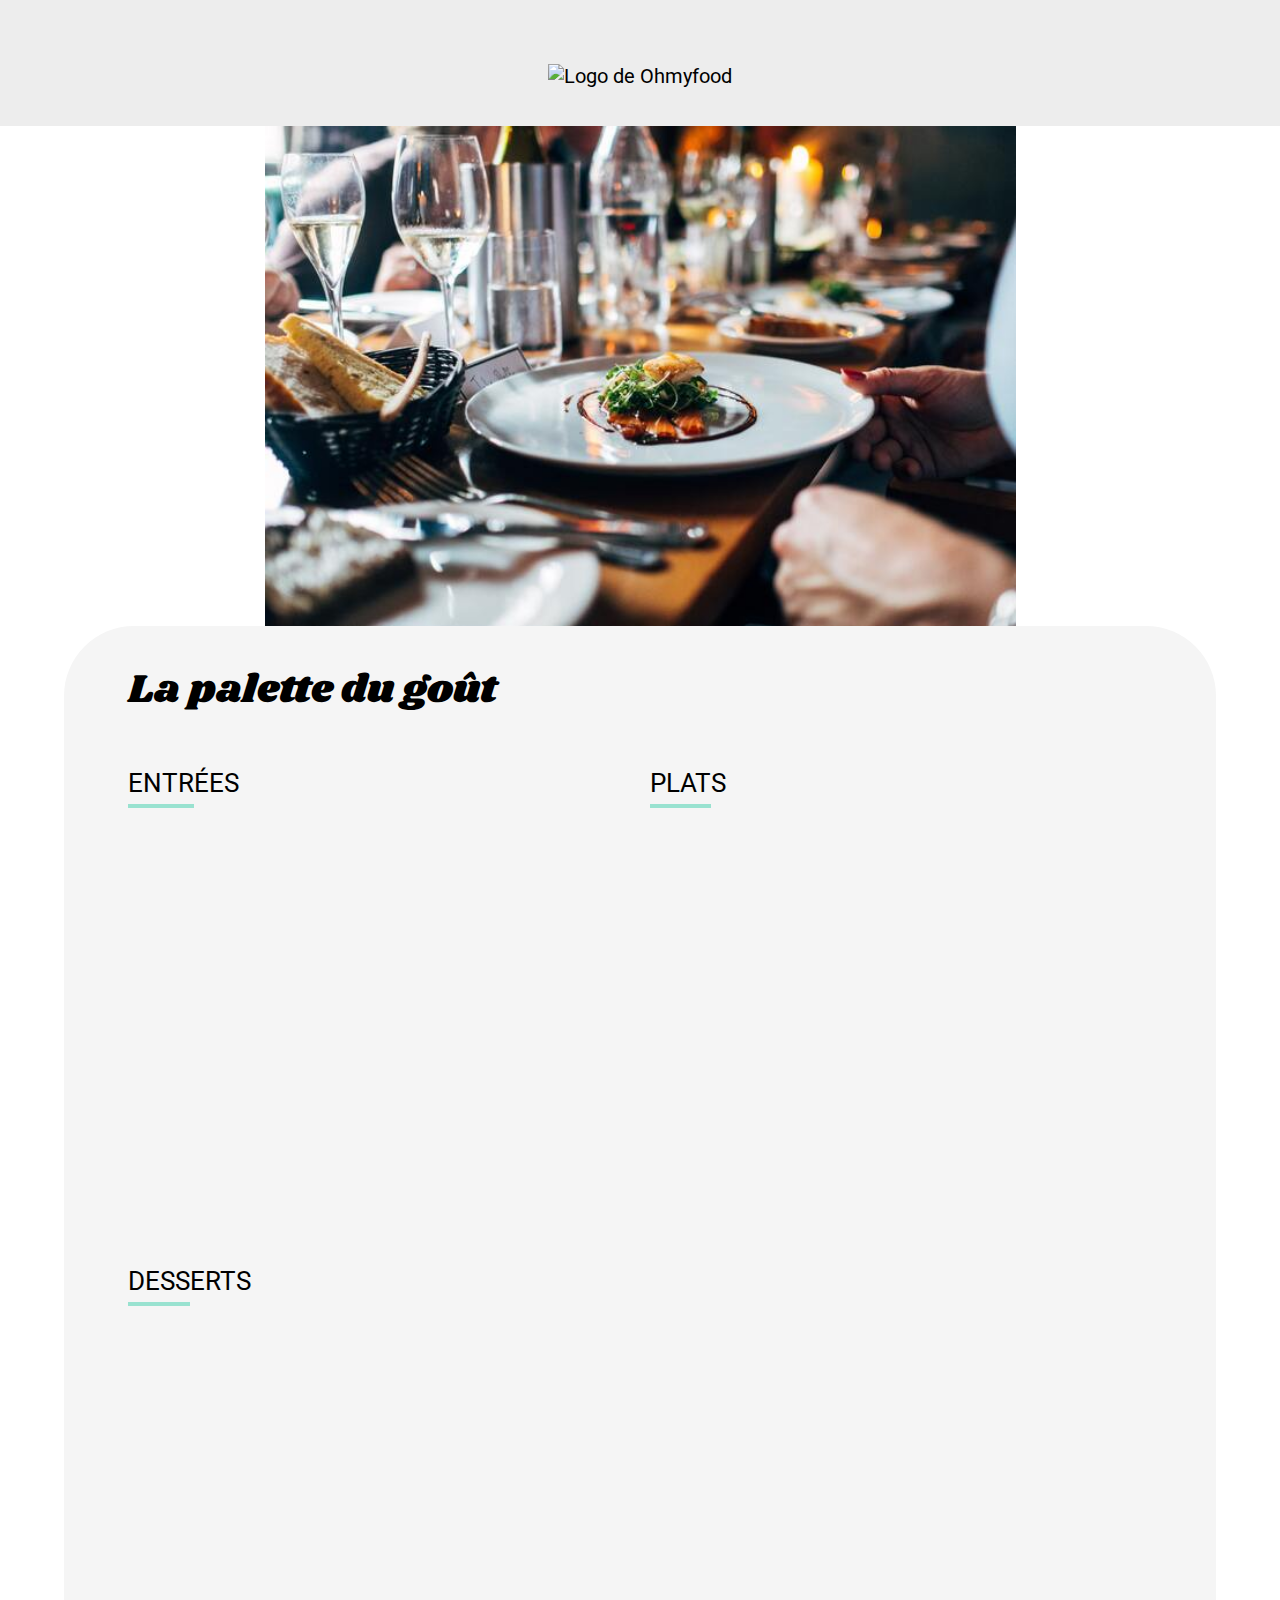
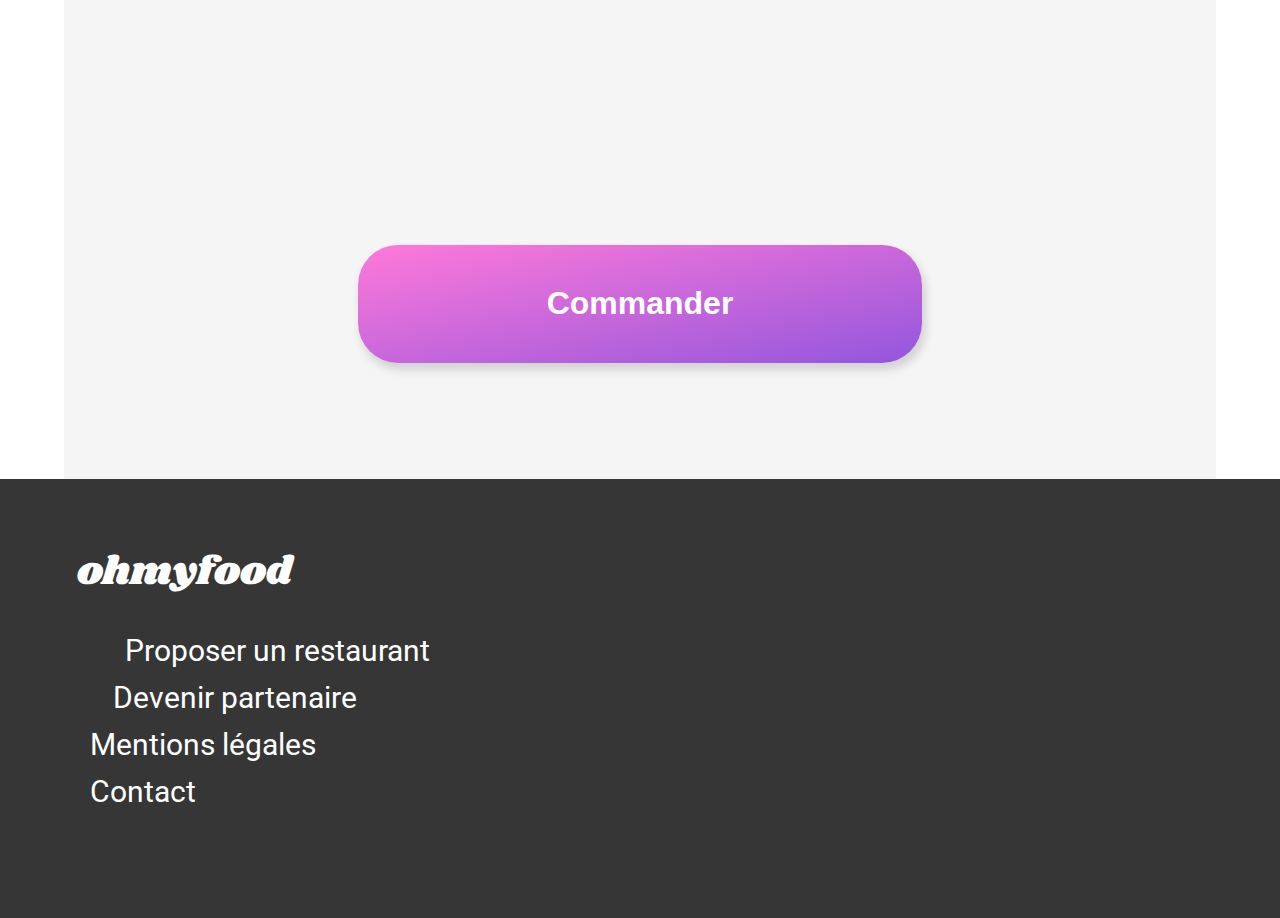
==== commit 251414fb: "répartition des délais d'apparitions des box" ====
--- a/pages/1_la-palette-du-gout.html
+++ b/pages/1_la-palette-du-gout.html
@@ -5,7 +5,7 @@
     <meta charset="UTF-8">
     <meta http-equiv="X-UA-Compatible" content="IE=edge">
     <meta name="viewport" content="width=device-width, initial-scale=1.0">
-    <meta name="description" content="Réserver des menus en ligne. Paris. La palette du goût">
+    <meta name="description" content="Réserver des menus en ligne. Paris. Cuisine gastronomique. La palette du goût">
 
     <link rel="preconnect" href="https://fonts.googleapis.com">
     <link rel="preconnect" href="https://fonts.gstatic.com" crossorigin>
@@ -79,7 +79,7 @@
         </article>
         <article>
             <h2><span class="greenLine">Plat</span>s</h2>
-            <div class="box menuBox delay4">
+            <div class="box menuBox delay2">
                 <h3>Filet de boeuf aux herbes</h3>
                 <div class="flex-row">
                     <p>Accompagné de sa ribambelle de légumes</p>
@@ -89,7 +89,7 @@
                     <i class="fa-solid fa-circle-check"></i>
                 </div>
             </div>
-            <div class="box menuBox delay5">
+            <div class="box menuBox delay3">
                 <h3>Parmentier de queue de boeuf</h3>
                 <div class="flex-row">
                     <p>À la truffe noire sur sa purée de panais</p>
@@ -99,7 +99,7 @@
                     <i class="fa-solid fa-circle-check"></i>
                 </div>
             </div>
-            <div class="box menuBox delay5">
+            <div class="box menuBox delay4">
                 <h3>Filet de Turbot</h3>
                 <div class="flex-row">
                     <p>Aux agrumes</p>
@@ -112,7 +112,7 @@
         </article>
         <article>
             <h2><span class="greenLine">Dess</span>erts</h2>
-            <div class="box menuBox delay5">
+            <div class="box menuBox delay3">
                 <h3>Paris-Brest</h3>
                 <div class="flex-row">
                     <p>Revisité</p>
@@ -122,7 +122,7 @@
                     <i class="fa-solid fa-circle-check"></i>
                 </div>
             </div>
-            <div class="box menuBox delay5">
+            <div class="box menuBox delay4">
                 <h3>Macaron au chocolat d'exception</h3>
                 <div class="flex-row">
                     <p>Et glace à la vanille de Madagascar</p>
@@ -167,7 +167,7 @@
                 <a href="#" class="link linkOnly">Mentions légales</a>
             </li>
             <li>
-                <a href="mailto:ohmyfood@yahoo.com" class="link linkOnly">Contact</a>
+                <a href="mailto:ohmyfood@gmail.com" class="link linkOnly">Contact</a>
             </li>
         </ul>
     </footer>
--- a/compiled/index.css
+++ b/compiled/index.css
@@ -1 +1 @@
-.loader{background-color:#f5f5f5;position:absolute;z-index:10;top:0;left:0;right:0;bottom:0;width:100%;height:250%;overflow:hidden;-webkit-animation:loader 3s linear;animation:loader 3s linear;-webkit-animation-delay:.5s;animation-delay:.5s;-webkit-animation-fill-mode:forwards;animation-fill-mode:forwards}@-webkit-keyframes loader{0%{opacity:1}99%{width:100%;opacity:.8}100%{opacity:0;width:0;z-index:-10;display:none}}@keyframes loader{0%{opacity:1}99%{width:100%;opacity:.8}100%{opacity:0;width:0;z-index:-10;display:none}}.heart{position:fixed;top:25%;left:45%;width:120px;height:120px;font-size:60px;margin:auto;-webkit-animation:loader--heart 2700ms alternate infinite;animation:loader--heart 2700ms alternate infinite}.heart .heart-full{opacity:1}@-webkit-keyframes loader--heart{0%{transform:scale(0.7)}30%{transform:scale(2)}50%{transform:scale(0.8)}70%{transform:scale(2)}90%{transform:scale(0.6)}100%{transform:scale(0)}}@keyframes loader--heart{0%{transform:scale(0.7)}30%{transform:scale(2)}50%{transform:scale(0.8)}70%{transform:scale(2)}90%{transform:scale(0.6)}100%{transform:scale(0)}}@-webkit-keyframes menuBoxes{0%{transform:scale(0)}100%{transform:scale(1)}}@keyframes menuBoxes{0%{transform:scale(0)}100%{transform:scale(1)}}.menuBox{transform:scale(0);-webkit-animation:menuBoxes 900ms both;animation:menuBoxes 900ms both}.delay1{-webkit-animation-delay:100ms;animation-delay:100ms}.delay2{-webkit-animation-delay:200ms;animation-delay:200ms}.delay3{-webkit-animation-delay:300ms;animation-delay:300ms}.delay4{-webkit-animation-delay:350ms;animation-delay:350ms}.delay5{-webkit-animation-delay:370ms;animation-delay:370ms}@font-face{font-family:"Roboto";font-family:"Shrikhand";src:url("https://fonts.googleapis.com/css2?family=Roboto:ital,wght@0,400;0,700;1,400;1,700&family=Shrikhand&display=swap")}body{font-family:"Roboto",sans-serif}h2{font-size:1.8em}.description h3{font-size:1.1em;padding:0;margin:0}#titleRestaurant{font-family:"Shrikhand",cursive;font-size:2em;font-weight:normal}article h2{text-transform:uppercase;font-weight:normal;font-size:1.2em}article h2 .greenLine{border-bottom:3px solid #99e2d0;padding-bottom:6px}.menuBox h3{font-size:20px}h4{font-family:"Shrikhand",cursive;color:#fff;font-weight:normal;padding:5% 0 1% 6%;font-size:25px;margin:0%}*{box-sizing:border-box;scroll-behavior:smooth}body{background-color:#f5f5f5;margin:0%}#notice{background-color:#fff;padding-bottom:15%}#notice h2{padding-left:1%;margin-bottom:1%}section{padding:5%;display:flex;flex-direction:column;justify-content:space-between}.box{border:none;box-shadow:rgba(0,0,0,.24) 0px 3px 12px;padding:3%;margin:6% 3% 1% 3%;font-weight:bold;cursor:pointer}.noticeBox{display:flex;flex-direction:row;justify-content:flex-start;align-items:center;background-color:#f5f5f5;border-radius:25px;transition:all 200ms ease-in-out;position:relative;font-size:1.3em}.noticeBox i{margin:0 7%;color:gray;font-size:1.3em}.noticeBox:hover{background-color:#f5edff}.noticeBox:hover i{color:#9356dc}.noticeNumber{background-color:#9356dc;color:#fff;font-weight:normal;border-radius:50%;padding:4px 10px;position:absolute;left:-15px}#restaurants{background-color:#f5f5f5;display:flex;flex-direction:column;padding-bottom:10%}.card{width:445px;background-color:#fff;border-radius:20px;margin-bottom:5%;position:relative;box-shadow:rgba(0,0,0,.24) 0px 3px 12px}.card>a{text-decoration:none;color:#000}.card>a>img{width:100%;height:220px;-o-object-fit:cover;object-fit:cover;border-radius:20px 20px 0 0}.description{display:flex;flex-direction:row;align-items:flex-start;padding:3% 0 0 5%;font-size:1.4em}.description p{margin-top:0;font-size:1em}.menuSection{background-color:#f5f5f5;border-radius:35px 35px 0 0;margin-top:-40px;padding-top:8px;position:relative}.menuSection article{margin-bottom:5%}.menuBox{background-color:#fff;display:flex;flex-direction:column;justify-content:space-between;border-radius:15px;margin-left:0%;padding:3% 4% 3% 3%;height:80px;position:relative;transition:all 400ms ease-in-out}.menuBox h3{padding:0;margin:0;text-overflow:ellipsis;white-space:nowrap}.flex-row{display:flex;flex-direction:row;font-size:18px}.flex-row p{margin-top:.7%}.flex-row p:first-child{font-weight:normal;text-overflow:ellipsis;white-space:nowrap;overflow:hidden}.price{align-items:flex-end;text-align:right;margin-left:auto;font-weight:bold;transition:all 400ms ease-in-out}header{text-align:center;background-color:#fff;padding-top:5%;padding-bottom:3%}.withBtn{display:flex;flex-direction:row;justify-content:space-evenly}footer{background-color:#363636;margin-bottom:0;padding-bottom:6%}footer ul{list-style-type:none;padding-left:7%}.link{text-decoration:none;color:#fff;font-size:20px;display:flex;flex-direction:row;align-items:center;padding-bottom:1%}.link p{margin:0;padding-left:2%}.link:hover p{-webkit-text-decoration:underline #99e2d0;text-decoration:underline #99e2d0}.link:hover i{color:#99e2d0}.linkOnly:hover{-webkit-text-decoration:underline #99e2d0;text-decoration:underline #99e2d0}.fa-utensils{margin-right:1%}nav{background-color:#f5f5f5;text-align:center}.localisation{background-color:#e5e5e5;border-top:3px solid #d4d4d4;flex-basis:100%;font-weight:bold;font-size:1.2em;display:flex;flex-direction:row;align-items:center;justify-content:center}.localisation i{padding-right:4%}.explore{padding:4% 4% 14% 4%}.explore h1{font-size:31px;padding:0 9%;margin-bottom:0%}.explore p{font-size:1.5em}button{background:linear-gradient(to bottom right, #ff79da, #9356dc);padding:18px;border:none;border-radius:40px;box-shadow:3px 6px 8px 1px #d3d3d3;cursor:pointer;margin-top:4%;transition:all 350ms ease-in-out;color:#fff;font-size:1.3em}button:hover{background:linear-gradient(to bottom right, rgba(255, 121, 217, 0.8470588235), rgba(146, 86, 220, 0.8470588235));box-shadow:8px 18px 10px 1px #bdbdbd}#orderBtn{color:#fff;font-size:19px;width:200px;margin:10% auto 5% auto;height:60px;padding:0}.newItem{color:#278870;background-color:#99e2d0;text-align:center;font-weight:bold;font-size:17px;padding:2% 4%;width:-webkit-fit-content;width:-moz-fit-content;width:fit-content;border-radius:3px;position:absolute;top:20px;right:15px}.heart-empty,.heart-full{font-size:1.6em;right:30px;bottom:35px;cursor:pointer;transition:all 650ms ease-in-out}.heart-empty{color:gray;z-index:1;position:absolute}.heart-empty:hover{opacity:0;z-index:2}.heart-full{position:absolute;z-index:2;opacity:0;background:-webkit-linear-gradient(#9356dc, #ff79da);background-clip:text;-webkit-background-clip:text;-webkit-text-fill-color:rgba(0,0,0,0)}.heart-full:hover{opacity:1;z-index:1}#MenuLikeBtn{position:absolute;right:40px;top:105px;font-size:20px}#goBack{background:none;border:none;color:#000;font-size:25px;margin-left:-50px;position:absolute;left:80px;top:18px;cursor:pointer;transition:all 200ms ease-in-out}#goBack:hover{color:#9356dc}#goBack:hover:active{color:#ff79da}.checkAnimation{width:0px;background-color:#99e2d0;color:#fff;font-size:25px;border-radius:0 15px 15px 0;transition:all 350ms ease-in-out;-webkit-animation-fill-mode:both;animation-fill-mode:both;overflow:hidden;display:flex;flex-direction:row;justify-content:center;align-items:center;text-align:center;height:100%;position:absolute;right:0px;bottom:0px;top:0px}.checkAnimation i{transform:rotate(0);transition:all 450ms ease-in-out}.menuBox:hover .checkAnimation{width:68px;margin-left:120px;transition:all 400ms ease-in-out}.menuBox:hover .checkAnimation i{transform:rotate(360deg)}.menuBox:hover .price{margin-right:70px;padding-left:10px}.menuBox:hover p:first-child{text-overflow:ellipsis;white-space:nowrap;overflow:hidden}.menuBox:hover h3{text-overflow:ellipsis;white-space:nowrap}#Palette,#Note,#France,#Delice{background-size:cover;background-repeat:no-repeat;min-height:320px;flex-basis:100%;margin-bottom:-50px}#Palette{background-image:url(/images/restaurants/Palette_medium.jpg)}#Note{background-image:url(/images/restaurants/Note_recadre.jpg)}#France{background-image:url(/images/restaurants/France_medium.jpg)}#Delice{background-image:url(/images/restaurants/Delice_medium.jpg)}/*# sourceMappingURL=index.css.map */+.loader{background-color:#f5f5f5;position:absolute;z-index:10;top:0;left:0;right:0;bottom:0;width:100%;height:250%;overflow:hidden;-webkit-animation:loader 3s linear;animation:loader 3s linear;-webkit-animation-delay:.5s;animation-delay:.5s;-webkit-animation-fill-mode:forwards;animation-fill-mode:forwards}@-webkit-keyframes loader{0%{opacity:1}99%{width:100%;opacity:.8}100%{opacity:0;width:0;z-index:-10;display:none}}@keyframes loader{0%{opacity:1}99%{width:100%;opacity:.8}100%{opacity:0;width:0;z-index:-10;display:none}}.heart{position:fixed;top:25%;left:45%;width:120px;height:120px;font-size:60px;margin:auto;-webkit-animation:loader--heart 2700ms alternate infinite;animation:loader--heart 2700ms alternate infinite}.heart .heart-full{opacity:1}@-webkit-keyframes loader--heart{0%{transform:scale(0.7)}30%{transform:scale(2)}50%{transform:scale(0.8)}70%{transform:scale(2)}90%{transform:scale(0.6)}100%{transform:scale(0)}}@keyframes loader--heart{0%{transform:scale(0.7)}30%{transform:scale(2)}50%{transform:scale(0.8)}70%{transform:scale(2)}90%{transform:scale(0.6)}100%{transform:scale(0)}}@-webkit-keyframes menuBoxes{0%{transform:scale(0)}100%{transform:scale(1)}}@keyframes menuBoxes{0%{transform:scale(0)}100%{transform:scale(1)}}.menuBox{transform:scale(0);-webkit-animation:menuBoxes 900ms both;animation:menuBoxes 900ms both}.delay1{-webkit-animation-delay:100ms;animation-delay:100ms}.delay2{-webkit-animation-delay:200ms;animation-delay:200ms}.delay3{-webkit-animation-delay:300ms;animation-delay:300ms}.delay4{-webkit-animation-delay:350ms;animation-delay:350ms}.delay5{-webkit-animation-delay:370ms;animation-delay:370ms}@font-face{font-family:"Roboto";font-family:"Shrikhand";src:url("https://fonts.googleapis.com/css2?family=Roboto:ital,wght@0,400;0,700;1,400;1,700&family=Shrikhand&display=swap")}body{font-family:"Roboto",sans-serif;font-size:20px}h2{font-size:2.3em}.description h3{font-size:1.1em;padding:0;margin:0}#titleRestaurant{font-family:"Shrikhand",cursive;font-size:220%;font-weight:normal;width:90%;padding-right:5%}article h2{text-transform:uppercase;font-weight:normal;font-size:1.3em}article h2 .greenLine{border-bottom:4px solid #99e2d0;padding-bottom:6px}h4{font-family:"Shrikhand",cursive;color:#fff;font-weight:normal;padding:5% 0 1% 6%;font-size:1.8em;margin:0%}*{box-sizing:border-box;scroll-behavior:smooth}body{background-color:#f5f5f5;margin:0%}#notice{background-color:#fff;padding-bottom:14%}#notice h2{padding-left:1%;margin-bottom:1%}section{padding:5%;display:flex;flex-direction:column;justify-content:space-between}.box{border:none;box-shadow:0px 3px 18px rgba(0,0,0,.2);padding:3%;margin:6% 3% 1% 3%;font-weight:bold;cursor:pointer}.noticeBox{display:flex;flex-direction:row;justify-content:flex-start;align-items:center;background-color:#f5f5f5;border-radius:25px;transition:all 200ms ease-in-out;position:relative;font-size:1.4em}.noticeBox i{margin:0 7%;color:gray;font-size:1.3em}.noticeBox:hover{background-color:#f5edff}.noticeBox:hover i{color:#9356dc}.noticeNumber{background-color:#9356dc;color:#fff;font-weight:normal;font-size:.9em;border-radius:50%;padding:6px 12px;position:absolute;left:-15px}#restaurants{background-color:#f5f5f5;display:flex;flex-direction:column;padding-bottom:10%;padding-top:8%}.card{width:100%;height:10%;background-color:#fff;border-radius:20px;margin-bottom:5%;position:relative;box-shadow:0px 3px 18px rgba(0,0,0,.2)}.card>a{text-decoration:none;color:#000}.card>a>img{width:100%;height:60%;max-height:456px;-o-object-fit:cover;object-fit:cover;border-radius:20px 20px 0 0}.card:hover{box-shadow:0px 3px 18px #99e2d0}.description{display:flex;flex-direction:row;align-items:flex-start;padding:3% 0 0 5%;font-size:1.4em}.description p{margin-top:1%;font-size:1em}.menuSection{background-color:#f5f5f5;border-radius:70px 70px 0 0;margin-top:-30px;padding-top:8px;position:relative}.menuSection article{margin-bottom:5%}.menuBox{background-color:#fff;display:flex;flex-direction:column;justify-content:space-between;border-radius:20px;margin-left:0%;padding:3% 4% 3% 3%;height:30%;position:relative;transition:all 400ms ease-in-out}.menuBox h3{padding:0;margin:0;width:90%;text-overflow:ellipsis;white-space:nowrap;overflow-x:hidden}.flex-row{display:flex;flex-direction:row}.flex-row p{margin-top:.7%;margin-bottom:0}.flex-row p:first-child{font-weight:normal;text-overflow:ellipsis;white-space:nowrap;overflow-x:hidden}.price{align-items:flex-end;text-align:right;margin-left:auto;font-weight:bold;padding-left:10px;transition:all 400ms ease-in-out}header{text-align:center;background-color:#fff;padding-top:5%;padding-bottom:3%}header img{width:40%}.withBtn{position:relative}footer{background-color:#363636;margin-bottom:0;padding-bottom:6%}footer ul{list-style-type:none;padding-left:7%}.link{text-decoration:none;color:#fff;font-size:1.4em;display:flex;flex-direction:row;align-items:center;padding-bottom:1%}.link p{margin:0;padding-left:2%}.link:hover p{-webkit-text-decoration:underline #99e2d0;text-decoration:underline #99e2d0}.link:hover i{color:#99e2d0}.linkOnly:hover{-webkit-text-decoration:underline #99e2d0;text-decoration:underline #99e2d0}.fa-utensils{margin-right:1%}nav{background-color:#f5f5f5;text-align:center}.localisation{background-color:#e5e5e5;border-top:3px solid #d4d4d4;flex-basis:100%;font-weight:bold;font-size:1.5em;display:flex;flex-direction:row;align-items:center;justify-content:center}.localisation i{padding-right:4%}.explore{padding:4% 5% 14% 5%}.explore h1{padding:0 9%;margin-bottom:0%;font-size:2.4em}.explore p{font-size:1.5em}button{background:linear-gradient(to bottom right, #ff79da, #9356dc);padding:4%;border:none;border-radius:40px;box-shadow:3px 6px 8px 1px #d3d3d3;cursor:pointer;margin-top:4%;transition:all 350ms ease-in-out;color:#fff;font-size:1.3em;font-weight:700}button:hover{background:linear-gradient(to bottom right, rgba(255, 121, 217, 0.8470588235), rgba(146, 86, 220, 0.8470588235));box-shadow:8px 18px 10px 1px #bdbdbd}#orderBtn{color:#fff;padding:4% 12%;margin:10% auto 5% auto}.newItem{color:#278870;background-color:#99e2d0;text-align:center;font-weight:bold;font-size:17px;padding:2% 4%;width:-webkit-fit-content;width:-moz-fit-content;width:fit-content;border-radius:3px;position:absolute;top:20px;right:15px}.heart-empty,.heart-full{font-size:1.6em;right:30px;bottom:35px;cursor:pointer;transition:all 650ms ease-in-out}.heart-empty{color:gray;z-index:1;position:absolute}.heart-empty:hover{opacity:0;z-index:2}.heart-full{position:absolute;z-index:2;opacity:0;background:-webkit-linear-gradient(#9356dc, #ff79da);background-clip:text;-webkit-background-clip:text;-webkit-text-fill-color:rgba(0,0,0,0)}.heart-full:hover{opacity:1;z-index:1}#MenuLikeBtn{position:absolute;right:4%;top:140px;font-size:35px}#goBack{background:none;border:none;color:#000;font-size:200%;position:absolute;left:60px;cursor:pointer;transition:all 200ms ease-in-out}#goBack:hover{color:#9356dc}#goBack:hover:active{color:#ff79da}.checkAnimation{width:0px;background-color:#99e2d0;color:#fff;font-size:25px;border-radius:0 20px 20px 0;transition:all 350ms ease-in-out;-webkit-animation-fill-mode:both;animation-fill-mode:both;overflow:hidden;display:flex;flex-direction:row;justify-content:center;align-items:center;text-align:center;height:100%;position:absolute;right:0px;bottom:0px;top:0px}.checkAnimation i{transform:rotate(0);transition:all 450ms ease-in-out}.menuBox:hover .checkAnimation{width:70px;transition:all 400ms ease-in-out}.menuBox:hover .checkAnimation i{transform:rotate(360deg)}.menuBox:hover .price{margin-right:70px}.menuBox:hover p:first-child{text-overflow:ellipsis;white-space:nowrap;overflow-x:hidden}.menuBox:hover h3{width:70%;text-overflow:ellipsis;white-space:nowrap;overflow-x:hidden}#Palette,#Note,#France,#Delice{background-size:cover;background-repeat:no-repeat;min-height:450px;flex-basis:100%;margin-bottom:-50px}#Palette{background-image:url(/images/restaurants/Palette_medium.jpg)}#Note{background-image:url(/images/restaurants/Note_recadre.jpg)}#France{background-image:url(/images/restaurants/France_medium.jpg)}#Delice{background-image:url(/images/restaurants/Delice_medium.jpg)}/*# sourceMappingURL=index.css.map */--- a/compiled/desktop.css
+++ b/compiled/desktop.css
@@ -6,17 +6,16 @@
     margin: 0 auto;
   }
 
-  header,
-  nav {
-    background: rgb(255, 121, 218);
-    background: radial-gradient(circle, rgba(255, 121, 218, 0.4822303921568627) 48%, rgba(147, 86, 220, 0.7847514005602241) 100%);
+  header {
+    background-color: #EDEDED;
   }
-
-
+  
   /* Nav */
   nav {
     display: flex;
     flex-direction: column-reverse;
+    background: rgb(255, 121, 218);
+    background: radial-gradient(circle, rgba(255, 121, 218, 0.4822303921568627) 48%, rgba(147, 86, 220, 0.7847514005602241) 100%);
   }
 
   .explore {
@@ -32,7 +31,7 @@
 
   .explore p,
   .explore h1 {
-    background-color: #EDEDED;
+    background-color: white;
     padding: 1%;
     border-radius: 20px;
     box-shadow: 8px 5px 5px 1px rgb(189, 189, 189);
@@ -80,7 +79,7 @@
     padding-bottom: 2%;
   }
 
-  #notice h2, #restaurants h2 {
+  #notice h2, #restaurants h2, #titleRestaurant {
     width: 100%;
   }
 
@@ -126,12 +125,39 @@
   .menuSection {
     width: 90%;
     margin: auto;
+    display: flex;
+    flex-direction: row;
+    flex-wrap: wrap;
+  }
+
+  article {
+    flex-basis: 49%;
+  }
+
+  #orderBtn {
+    flex-basis: 55%;
+  }
+
+  .price {
+   padding-left: 10px;
   }
 
   .menuBox {
-    height: 120px;
-    width: 80%;
+    width: 390px;
   }
 
+  .menuBox h3 {
+    width: 100%;
+  }
 
+  .menuBox:hover h3 {
+    width: 75%;
+    text-overflow: ellipsis;
+    white-space: nowrap;
+    overflow-x: hidden;
+  }
+  
+  .menuBox:hover .checkAnimation {
+    margin-left: 80px;
+  }
 }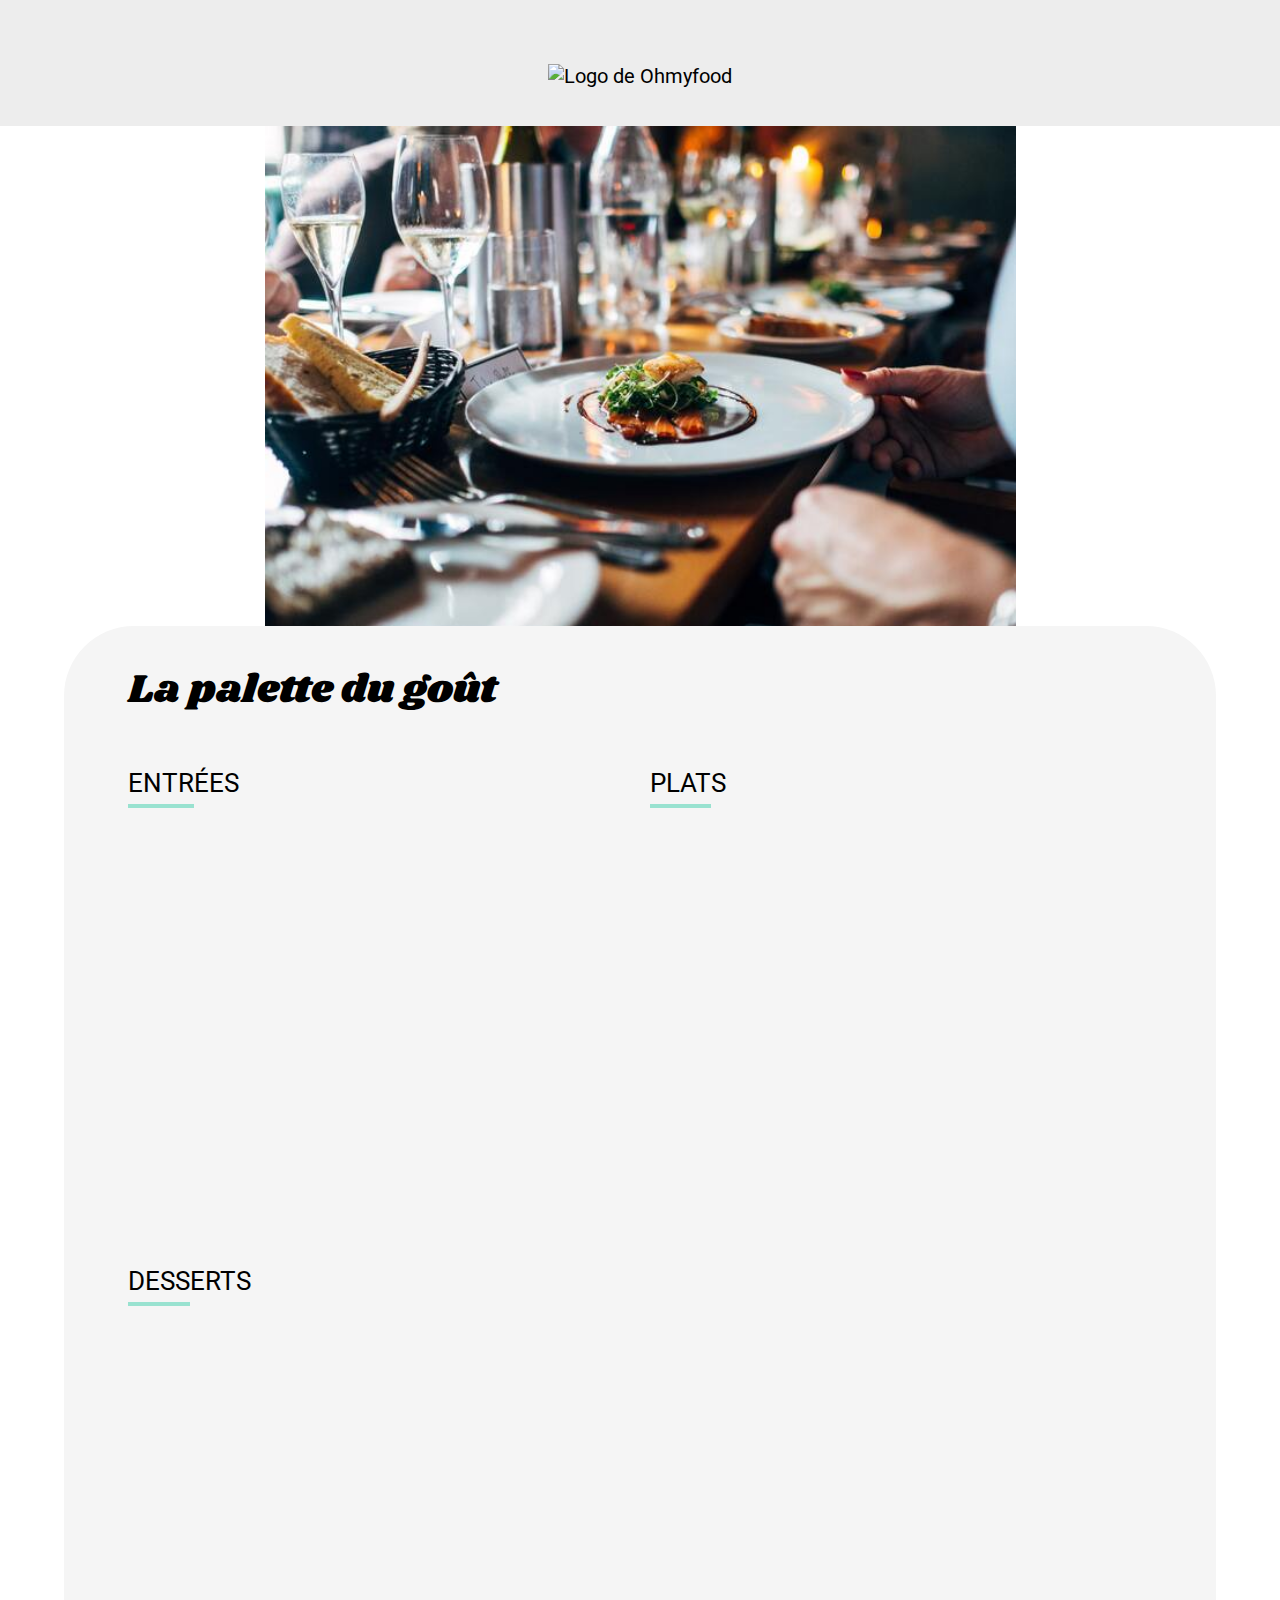
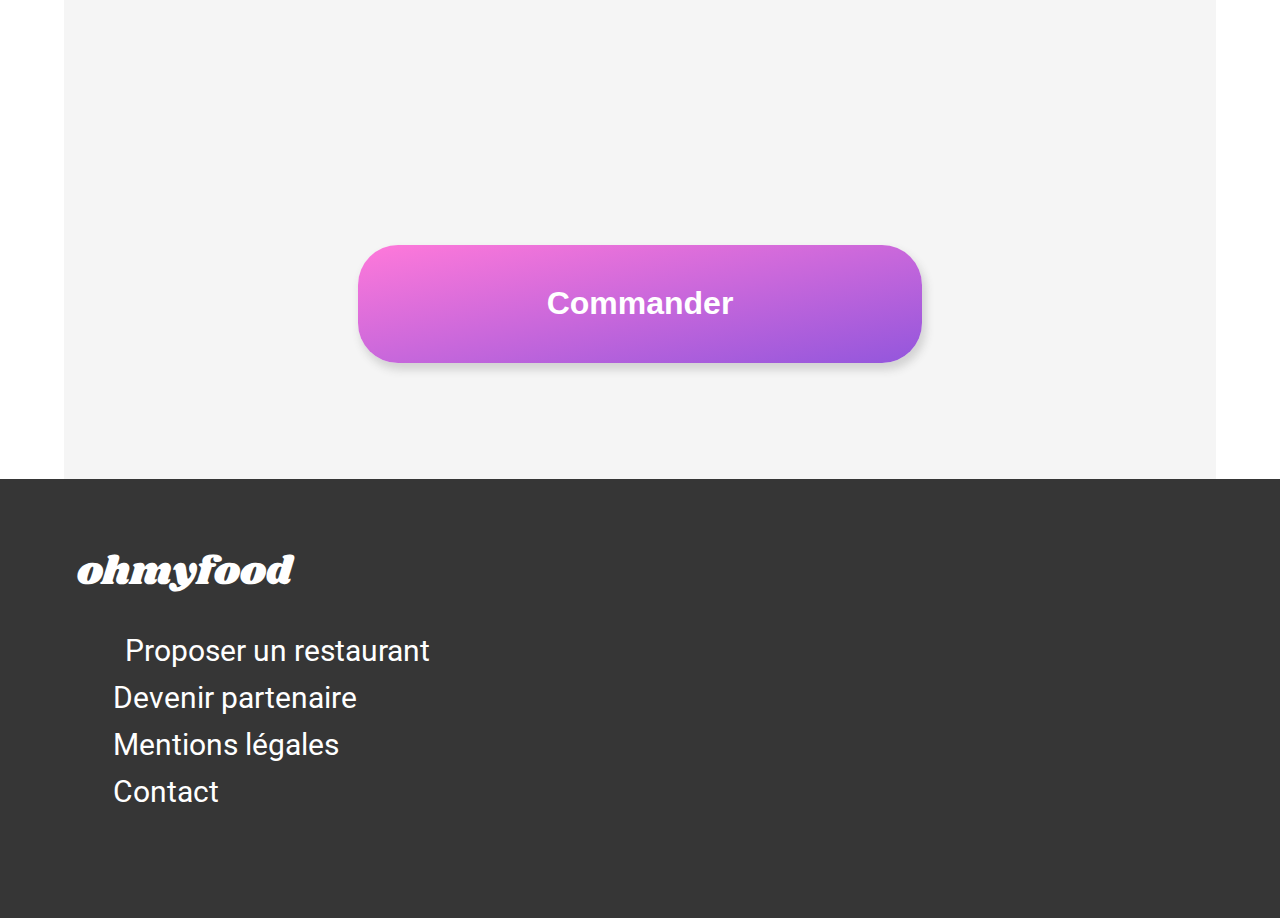
==== commit 7845a878: "random tweaking" ====
--- a/pages/1_la-palette-du-gout.html
+++ b/pages/1_la-palette-du-gout.html
@@ -5,7 +5,7 @@
     <meta charset="UTF-8">
     <meta http-equiv="X-UA-Compatible" content="IE=edge">
     <meta name="viewport" content="width=device-width, initial-scale=1.0">
-    <meta name="description" content="Réserver des menus en ligne. Paris. Cuisine gastronomique. La palette du goût">
+    <meta name="description" content="Réserver des menus en ligne. Ménilmontant, Paris. Cuisine gastronomique. La palette du goût">
 
     <link rel="preconnect" href="https://fonts.googleapis.com">
     <link rel="preconnect" href="https://fonts.gstatic.com" crossorigin>
@@ -164,10 +164,14 @@
                 </a>
             </li>
             <li>
-                <a href="#" class="link linkOnly">Mentions légales</a>
+                <a href="#" class="link">
+                    <p>Mentions légales</p>
+                </a>
             </li>
             <li>
-                <a href="mailto:ohmyfood@gmail.com" class="link linkOnly">Contact</a>
+                <a href="mailto:ohmyfood@gmail.com" class="link">
+                    <p>Contact</p>
+                </a>
             </li>
         </ul>
     </footer>
--- a/compiled/index.css
+++ b/compiled/index.css
@@ -1 +1 @@
-.loader{background-color:#f5f5f5;position:absolute;z-index:10;top:0;left:0;right:0;bottom:0;width:100%;height:250%;overflow:hidden;-webkit-animation:loader 3s linear;animation:loader 3s linear;-webkit-animation-delay:.5s;animation-delay:.5s;-webkit-animation-fill-mode:forwards;animation-fill-mode:forwards}@-webkit-keyframes loader{0%{opacity:1}99%{width:100%;opacity:.8}100%{opacity:0;width:0;z-index:-10;display:none}}@keyframes loader{0%{opacity:1}99%{width:100%;opacity:.8}100%{opacity:0;width:0;z-index:-10;display:none}}.heart{position:fixed;top:25%;left:45%;width:120px;height:120px;font-size:60px;margin:auto;-webkit-animation:loader--heart 2700ms alternate infinite;animation:loader--heart 2700ms alternate infinite}.heart .heart-full{opacity:1}@-webkit-keyframes loader--heart{0%{transform:scale(0.7)}30%{transform:scale(2)}50%{transform:scale(0.8)}70%{transform:scale(2)}90%{transform:scale(0.6)}100%{transform:scale(0)}}@keyframes loader--heart{0%{transform:scale(0.7)}30%{transform:scale(2)}50%{transform:scale(0.8)}70%{transform:scale(2)}90%{transform:scale(0.6)}100%{transform:scale(0)}}@-webkit-keyframes menuBoxes{0%{transform:scale(0)}100%{transform:scale(1)}}@keyframes menuBoxes{0%{transform:scale(0)}100%{transform:scale(1)}}.menuBox{transform:scale(0);-webkit-animation:menuBoxes 900ms both;animation:menuBoxes 900ms both}.delay1{-webkit-animation-delay:100ms;animation-delay:100ms}.delay2{-webkit-animation-delay:200ms;animation-delay:200ms}.delay3{-webkit-animation-delay:300ms;animation-delay:300ms}.delay4{-webkit-animation-delay:350ms;animation-delay:350ms}.delay5{-webkit-animation-delay:370ms;animation-delay:370ms}@font-face{font-family:"Roboto";font-family:"Shrikhand";src:url("https://fonts.googleapis.com/css2?family=Roboto:ital,wght@0,400;0,700;1,400;1,700&family=Shrikhand&display=swap")}body{font-family:"Roboto",sans-serif;font-size:20px}h2{font-size:2.3em}.description h3{font-size:1.1em;padding:0;margin:0}#titleRestaurant{font-family:"Shrikhand",cursive;font-size:220%;font-weight:normal;width:90%;padding-right:5%}article h2{text-transform:uppercase;font-weight:normal;font-size:1.3em}article h2 .greenLine{border-bottom:4px solid #99e2d0;padding-bottom:6px}h4{font-family:"Shrikhand",cursive;color:#fff;font-weight:normal;padding:5% 0 1% 6%;font-size:1.8em;margin:0%}*{box-sizing:border-box;scroll-behavior:smooth}body{background-color:#f5f5f5;margin:0%}#notice{background-color:#fff;padding-bottom:14%}#notice h2{padding-left:1%;margin-bottom:1%}section{padding:5%;display:flex;flex-direction:column;justify-content:space-between}.box{border:none;box-shadow:0px 3px 18px rgba(0,0,0,.2);padding:3%;margin:6% 3% 1% 3%;font-weight:bold;cursor:pointer}.noticeBox{display:flex;flex-direction:row;justify-content:flex-start;align-items:center;background-color:#f5f5f5;border-radius:25px;transition:all 200ms ease-in-out;position:relative;font-size:1.4em}.noticeBox i{margin:0 7%;color:gray;font-size:1.3em}.noticeBox:hover{background-color:#f5edff}.noticeBox:hover i{color:#9356dc}.noticeNumber{background-color:#9356dc;color:#fff;font-weight:normal;font-size:.9em;border-radius:50%;padding:6px 12px;position:absolute;left:-15px}#restaurants{background-color:#f5f5f5;display:flex;flex-direction:column;padding-bottom:10%;padding-top:8%}.card{width:100%;height:10%;background-color:#fff;border-radius:20px;margin-bottom:5%;position:relative;box-shadow:0px 3px 18px rgba(0,0,0,.2)}.card>a{text-decoration:none;color:#000}.card>a>img{width:100%;height:60%;max-height:456px;-o-object-fit:cover;object-fit:cover;border-radius:20px 20px 0 0}.card:hover{box-shadow:0px 3px 18px #99e2d0}.description{display:flex;flex-direction:row;align-items:flex-start;padding:3% 0 0 5%;font-size:1.4em}.description p{margin-top:1%;font-size:1em}.menuSection{background-color:#f5f5f5;border-radius:70px 70px 0 0;margin-top:-30px;padding-top:8px;position:relative}.menuSection article{margin-bottom:5%}.menuBox{background-color:#fff;display:flex;flex-direction:column;justify-content:space-between;border-radius:20px;margin-left:0%;padding:3% 4% 3% 3%;height:30%;position:relative;transition:all 400ms ease-in-out}.menuBox h3{padding:0;margin:0;width:90%;text-overflow:ellipsis;white-space:nowrap;overflow-x:hidden}.flex-row{display:flex;flex-direction:row}.flex-row p{margin-top:.7%;margin-bottom:0}.flex-row p:first-child{font-weight:normal;text-overflow:ellipsis;white-space:nowrap;overflow-x:hidden}.price{align-items:flex-end;text-align:right;margin-left:auto;font-weight:bold;padding-left:10px;transition:all 400ms ease-in-out}header{text-align:center;background-color:#fff;padding-top:5%;padding-bottom:3%}header img{width:40%}.withBtn{position:relative}footer{background-color:#363636;margin-bottom:0;padding-bottom:6%}footer ul{list-style-type:none;padding-left:7%}.link{text-decoration:none;color:#fff;font-size:1.4em;display:flex;flex-direction:row;align-items:center;padding-bottom:1%}.link p{margin:0;padding-left:2%}.link:hover p{-webkit-text-decoration:underline #99e2d0;text-decoration:underline #99e2d0}.link:hover i{color:#99e2d0}.linkOnly:hover{-webkit-text-decoration:underline #99e2d0;text-decoration:underline #99e2d0}.fa-utensils{margin-right:1%}nav{background-color:#f5f5f5;text-align:center}.localisation{background-color:#e5e5e5;border-top:3px solid #d4d4d4;flex-basis:100%;font-weight:bold;font-size:1.5em;display:flex;flex-direction:row;align-items:center;justify-content:center}.localisation i{padding-right:4%}.explore{padding:4% 5% 14% 5%}.explore h1{padding:0 9%;margin-bottom:0%;font-size:2.4em}.explore p{font-size:1.5em}button{background:linear-gradient(to bottom right, #ff79da, #9356dc);padding:4%;border:none;border-radius:40px;box-shadow:3px 6px 8px 1px #d3d3d3;cursor:pointer;margin-top:4%;transition:all 350ms ease-in-out;color:#fff;font-size:1.3em;font-weight:700}button:hover{background:linear-gradient(to bottom right, rgba(255, 121, 217, 0.8470588235), rgba(146, 86, 220, 0.8470588235));box-shadow:8px 18px 10px 1px #bdbdbd}#orderBtn{color:#fff;padding:4% 12%;margin:10% auto 5% auto}.newItem{color:#278870;background-color:#99e2d0;text-align:center;font-weight:bold;font-size:17px;padding:2% 4%;width:-webkit-fit-content;width:-moz-fit-content;width:fit-content;border-radius:3px;position:absolute;top:20px;right:15px}.heart-empty,.heart-full{font-size:1.6em;right:30px;bottom:35px;cursor:pointer;transition:all 650ms ease-in-out}.heart-empty{color:gray;z-index:1;position:absolute}.heart-empty:hover{opacity:0;z-index:2}.heart-full{position:absolute;z-index:2;opacity:0;background:-webkit-linear-gradient(#9356dc, #ff79da);background-clip:text;-webkit-background-clip:text;-webkit-text-fill-color:rgba(0,0,0,0)}.heart-full:hover{opacity:1;z-index:1}#MenuLikeBtn{position:absolute;right:4%;top:140px;font-size:35px}#goBack{background:none;border:none;color:#000;font-size:200%;position:absolute;left:60px;cursor:pointer;transition:all 200ms ease-in-out}#goBack:hover{color:#9356dc}#goBack:hover:active{color:#ff79da}.checkAnimation{width:0px;background-color:#99e2d0;color:#fff;font-size:25px;border-radius:0 20px 20px 0;transition:all 350ms ease-in-out;-webkit-animation-fill-mode:both;animation-fill-mode:both;overflow:hidden;display:flex;flex-direction:row;justify-content:center;align-items:center;text-align:center;height:100%;position:absolute;right:0px;bottom:0px;top:0px}.checkAnimation i{transform:rotate(0);transition:all 450ms ease-in-out}.menuBox:hover .checkAnimation{width:70px;transition:all 400ms ease-in-out}.menuBox:hover .checkAnimation i{transform:rotate(360deg)}.menuBox:hover .price{margin-right:70px}.menuBox:hover p:first-child{text-overflow:ellipsis;white-space:nowrap;overflow-x:hidden}.menuBox:hover h3{width:70%;text-overflow:ellipsis;white-space:nowrap;overflow-x:hidden}#Palette,#Note,#France,#Delice{background-size:cover;background-repeat:no-repeat;min-height:450px;flex-basis:100%;margin-bottom:-50px}#Palette{background-image:url(/images/restaurants/Palette_medium.jpg)}#Note{background-image:url(/images/restaurants/Note_recadre.jpg)}#France{background-image:url(/images/restaurants/France_medium.jpg)}#Delice{background-image:url(/images/restaurants/Delice_medium.jpg)}/*# sourceMappingURL=index.css.map */+.loaderBackground{background-color:#f5f5f5;position:absolute;z-index:10;top:0;left:0;right:0;bottom:0;width:100vw;height:100vh;-webkit-animation:3s linear .5s forwards loaderBackground;animation:3s linear .5s forwards loaderBackground}@-webkit-keyframes loaderBackground{0%{opacity:.99}99%{width:100%;opacity:.99}100%{opacity:0;width:0;z-index:-10;display:none}}@keyframes loaderBackground{0%{opacity:.99}99%{width:100%;opacity:.99}100%{opacity:0;width:0;z-index:-10;display:none}}.loaderAnimation{display:flex;flex-direction:row;align-items:center;justify-content:center;margin-top:30%}.letter{-webkit-animation:1s alternate .5s infinite letters;animation:1s alternate .5s infinite letters}@-webkit-keyframes letters{0%{transform:translateY(0);color:#9356dc}50%{transform:translateY(100px);color:#ff79da}100%{transform:translateY(0);color:#99e2d0}}@keyframes letters{0%{transform:translateY(0);color:#9356dc}50%{transform:translateY(100px);color:#ff79da}100%{transform:translateY(0);color:#99e2d0}}.letter1{-webkit-animation-delay:100ms;animation-delay:100ms}.letter2{-webkit-animation-delay:200ms;animation-delay:200ms}.letter3{-webkit-animation-delay:300ms;animation-delay:300ms}.letter4{-webkit-animation-delay:400ms;animation-delay:400ms}.letter5{-webkit-animation-delay:500ms;animation-delay:500ms}.letter6{-webkit-animation-delay:600ms;animation-delay:600ms}.letter7{-webkit-animation-delay:700ms;animation-delay:700ms}.letter8{-webkit-animation-delay:800ms;animation-delay:800ms}@-webkit-keyframes menuBoxes{0%{transform:scale(0)}100%{transform:scale(1)}}@keyframes menuBoxes{0%{transform:scale(0)}100%{transform:scale(1)}}.menuBox{transform:scale(0);-webkit-animation:menuBoxes 900ms both;animation:menuBoxes 900ms both}.delay1{-webkit-animation-delay:100ms;animation-delay:100ms}.delay2{-webkit-animation-delay:200ms;animation-delay:200ms}.delay3{-webkit-animation-delay:300ms;animation-delay:300ms}.delay4{-webkit-animation-delay:350ms;animation-delay:350ms}.delay5{-webkit-animation-delay:370ms;animation-delay:370ms}@font-face{font-family:"Roboto";font-family:"Shrikhand";src:url("https://fonts.googleapis.com/css2?family=Roboto:ital,wght@0,400;0,700;1,400;1,700&family=Shrikhand&display=swap")}body{font-family:"Roboto",sans-serif;font-size:20px}h2{font-size:2.3em}.description h3{font-size:1.1em;padding:0;margin:0}#titleRestaurant{font-family:"Shrikhand",cursive;font-size:220%;font-weight:normal;width:90%;padding-right:5%}article h2{text-transform:uppercase;font-weight:normal;font-size:1.3em}article h2 .greenLine{border-bottom:4px solid #99e2d0;padding-bottom:6px}h4{font-family:"Shrikhand",cursive;color:#fff;font-weight:normal;padding:5% 0 1% 6%;font-size:1.8em;margin:0%}.letter{font-family:"Shrikhand",cursive;font-size:80px;font-weight:normal}*{box-sizing:border-box;scroll-behavior:smooth}body{background-color:#f5f5f5;margin:0%}section{padding:5%;display:flex;flex-direction:column;justify-content:space-between}#notice{background-color:#fff;padding-bottom:14%}#notice h2{padding-left:1%;margin-bottom:1%}.box{border:none;box-shadow:0px 3px 18px rgba(0,0,0,.2);padding:3%;margin:6% 3% 1% 3%;font-weight:bold;cursor:pointer}.noticeBox{display:flex;flex-direction:row;justify-content:flex-start;align-items:center;background-color:#f5f5f5;border-radius:25px;transition:all 200ms ease-in-out;position:relative;font-size:1.4em}.noticeBox i{margin:0 7%;color:gray;font-size:1.3em}.noticeBox:hover{background-color:#f5edff}.noticeBox:hover i{color:#9356dc}.noticeNumber{background-color:#9356dc;color:#fff;font-weight:normal;font-size:.9em;border-radius:50%;padding:6px 12px;position:absolute;left:-15px}#restaurants{background-color:#f5f5f5;display:flex;flex-direction:column;padding-bottom:10%;padding-top:6%}.card{width:100%;height:10%;background-color:#fff;border-radius:20px;margin-bottom:5%;position:relative;box-shadow:0px 3px 18px rgba(0,0,0,.2)}.card a{text-decoration:none;color:#000}.card a img{-o-object-fit:cover;object-fit:cover;width:100%;height:60%;max-height:456px;border-radius:20px 20px 0 0}.card:hover{box-shadow:0px 3px 18px #99e2d0}.description{display:flex;flex-direction:row;align-items:flex-start;padding:3% 0 0 5%;font-size:1.4em}.description p{margin-top:1%;font-size:1em}.menuSection{background-color:#f5f5f5;border-radius:70px 70px 0 0;margin-top:-30px;padding-top:8px;position:relative}.menuSection article{margin-bottom:5%}.menuBox{background-color:#fff;display:flex;flex-direction:column;justify-content:space-between;border-radius:20px;margin-left:0%;padding:3% 4% 3% 3%;height:30%;position:relative;transition:all 400ms ease-in-out}.menuBox h3{padding:0;margin:0;width:90%;text-overflow:ellipsis;white-space:nowrap;overflow-x:hidden}.flex-row{display:flex;flex-direction:row}.flex-row p{margin-top:.7%;margin-bottom:0}.flex-row p:first-child{font-weight:normal;text-overflow:ellipsis;white-space:nowrap;overflow-x:hidden}.price{font-weight:bold;margin-left:auto;padding-left:10px;transition:all 400ms ease-in-out}header{text-align:center;background-color:#fff;padding-top:5%;padding-bottom:3%}header img{width:40%}.withBtn{position:relative}#goBack{position:absolute;left:60px;cursor:pointer;background:none;border:none;color:#000;font-size:200%;transition:all 200ms ease-in-out}#goBack:hover{color:#9356dc}#goBack:hover:active{color:#ff79da}footer{background-color:#363636;margin-bottom:0;padding-bottom:6%}footer ul{list-style-type:none;padding-left:7%}.link{text-decoration:none;color:#fff;font-size:1.4em;display:flex;flex-direction:row;align-items:center;padding-bottom:1%}.link p{margin:0;padding-left:2%}.fa-utensils{margin-right:1%}.link:hover p{-webkit-text-decoration:underline #99e2d0;text-decoration:underline #99e2d0}.link:hover i{color:#99e2d0}nav{background-color:#f5f5f5;text-align:center}.localisation{background-color:#e5e5e5;border-top:3px solid #d4d4d4;font-weight:bold;font-size:1.5em;display:flex;flex-direction:row;align-items:center;justify-content:center}.localisation i{padding-right:4%}.explore{padding:4% 5% 14% 5%}.explore h1{padding:0 9%;margin-bottom:0%;font-size:2.4em}.explore p{font-size:1.5em}button{background:linear-gradient(to bottom right, #ff79da, #9356dc);padding:4%;border:none;border-radius:40px;box-shadow:3px 6px 8px 1px #d3d3d3;cursor:pointer;margin-top:4%;transition:all 350ms ease-in-out;color:#fff;font-size:1.3em;font-weight:700}button:hover{background:linear-gradient(to bottom right, rgba(255, 121, 217, 0.8470588235), rgba(146, 86, 220, 0.8470588235));box-shadow:8px 18px 10px 1px #bdbdbd}#orderBtn{color:#fff;padding:4% 12%;margin:10% auto 5% auto}.newItem{color:#278870;background-color:#99e2d0;text-align:center;font-weight:bold;font-size:17px;padding:2% 4%;width:-webkit-fit-content;width:-moz-fit-content;width:fit-content;border-radius:3px;position:absolute;top:20px;right:15px}.heart-empty,.heart-full{font-size:1.6em;right:30px;bottom:35px;cursor:pointer;transition:all 650ms ease-in-out}.heart-empty{color:gray;z-index:1;position:absolute}.heart-empty:hover{opacity:0;z-index:2}.heart-full{position:absolute;z-index:2;opacity:0;background:-webkit-linear-gradient(#9356dc, #ff79da);background-clip:text;-webkit-background-clip:text;-webkit-text-fill-color:rgba(0,0,0,0)}.heart-full:hover{opacity:1;z-index:1}#MenuLikeBtn{position:absolute;right:4%;top:140px;font-size:35px}.checkAnimation{width:0px;background-color:#99e2d0;color:#fff;font-size:25px;border-radius:0 20px 20px 0;transition:all 350ms ease-in-out;-webkit-animation-fill-mode:both;animation-fill-mode:both;overflow:hidden;display:flex;flex-direction:row;justify-content:center;align-items:center;text-align:center;height:100%;position:absolute;right:0px;bottom:0px;top:0px}.checkAnimation i{transform:rotate(0);transition:all 450ms ease-in-out}.menuBox:hover .checkAnimation{width:70px;transition:all 400ms ease-in-out}.menuBox:hover .checkAnimation i{transform:rotate(360deg)}.menuBox:hover .price{margin-right:70px}.menuBox:hover p:first-child{text-overflow:ellipsis;white-space:nowrap;overflow-x:hidden}.menuBox:hover h3{width:70%;text-overflow:ellipsis;white-space:nowrap;overflow-x:hidden}.menuBox:active{box-shadow:0px 3px 18px #99e2d0}#Palette,#Note,#France,#Delice{background-size:cover;background-repeat:no-repeat;min-height:450px;flex-basis:100%;margin-bottom:-50px}#Palette{background-image:url(/images/restaurants/Palette_medium.jpg)}#Note{background-image:url(/images/restaurants/Note_recadre.jpg)}#France{background-image:url(/images/restaurants/France_medium.jpg)}#Delice{background-image:url(/images/restaurants/Delice_medium.jpg)}/*# sourceMappingURL=index.css.map */